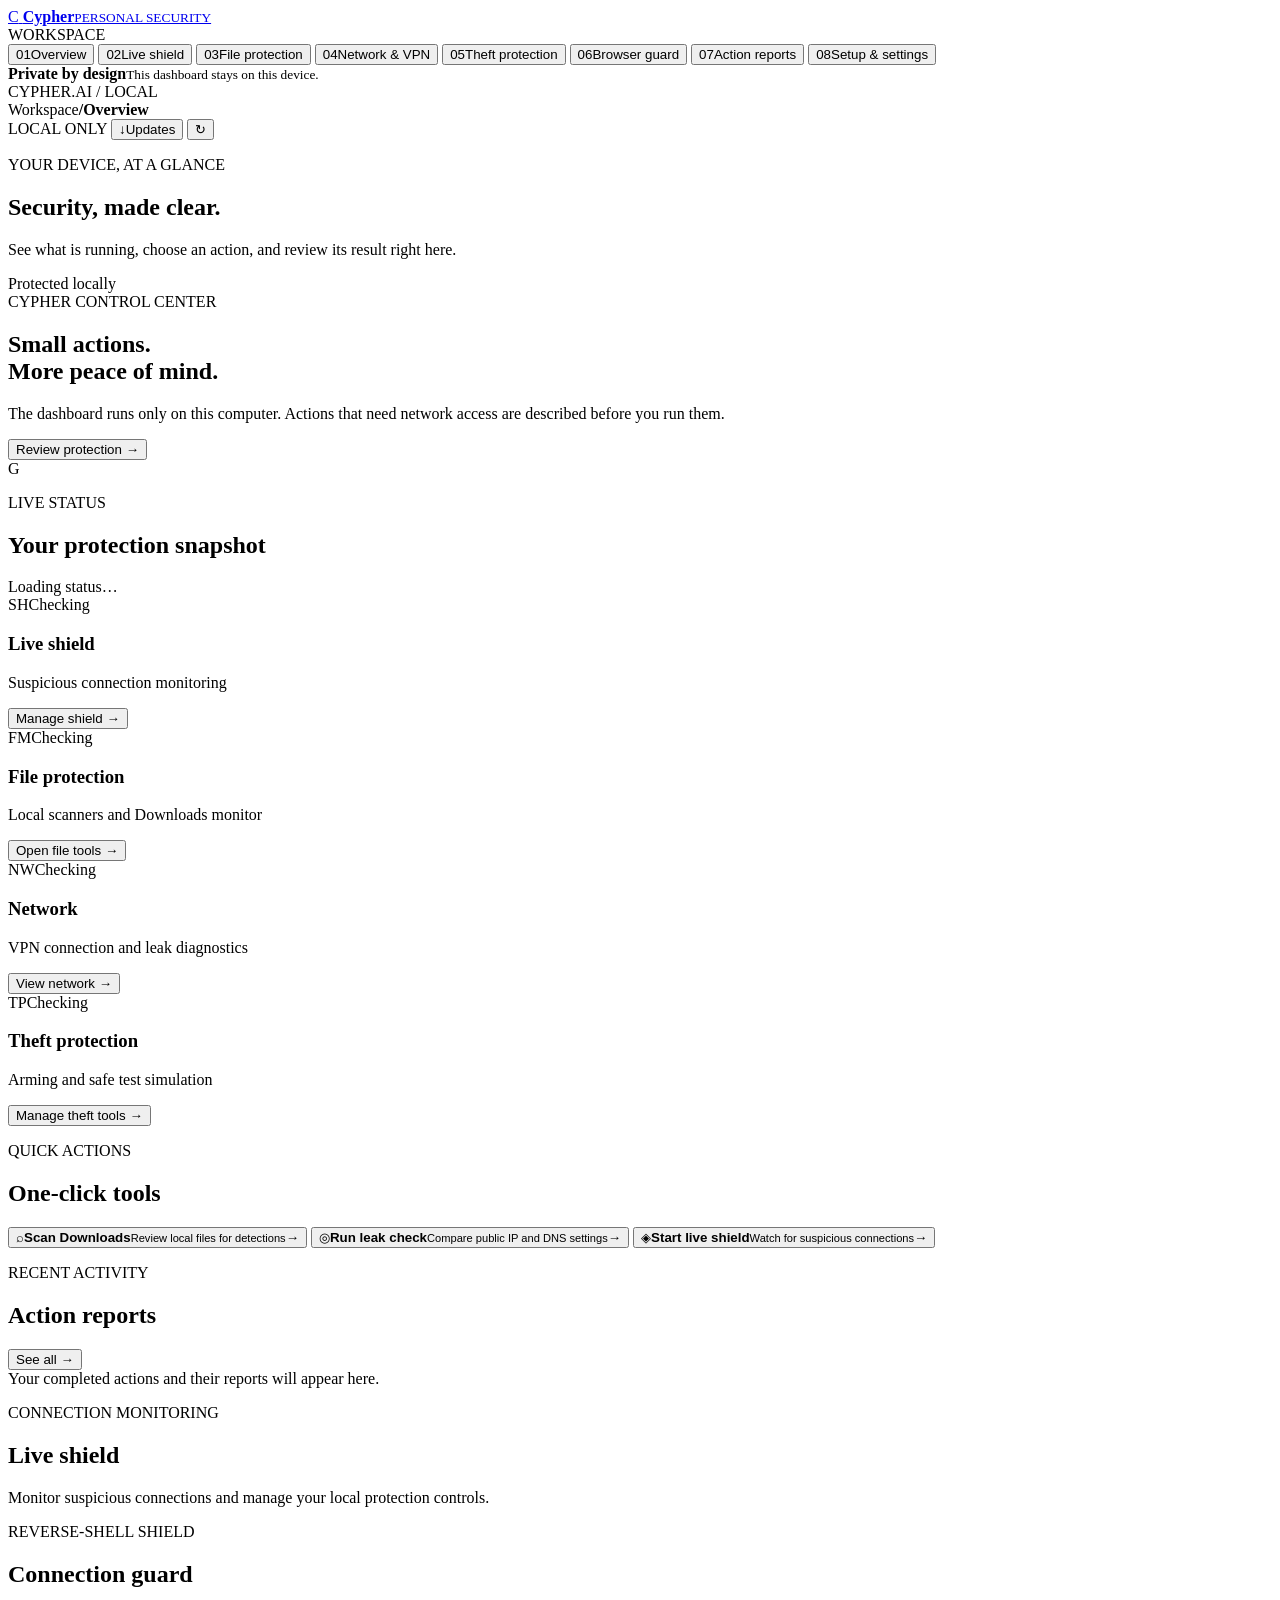
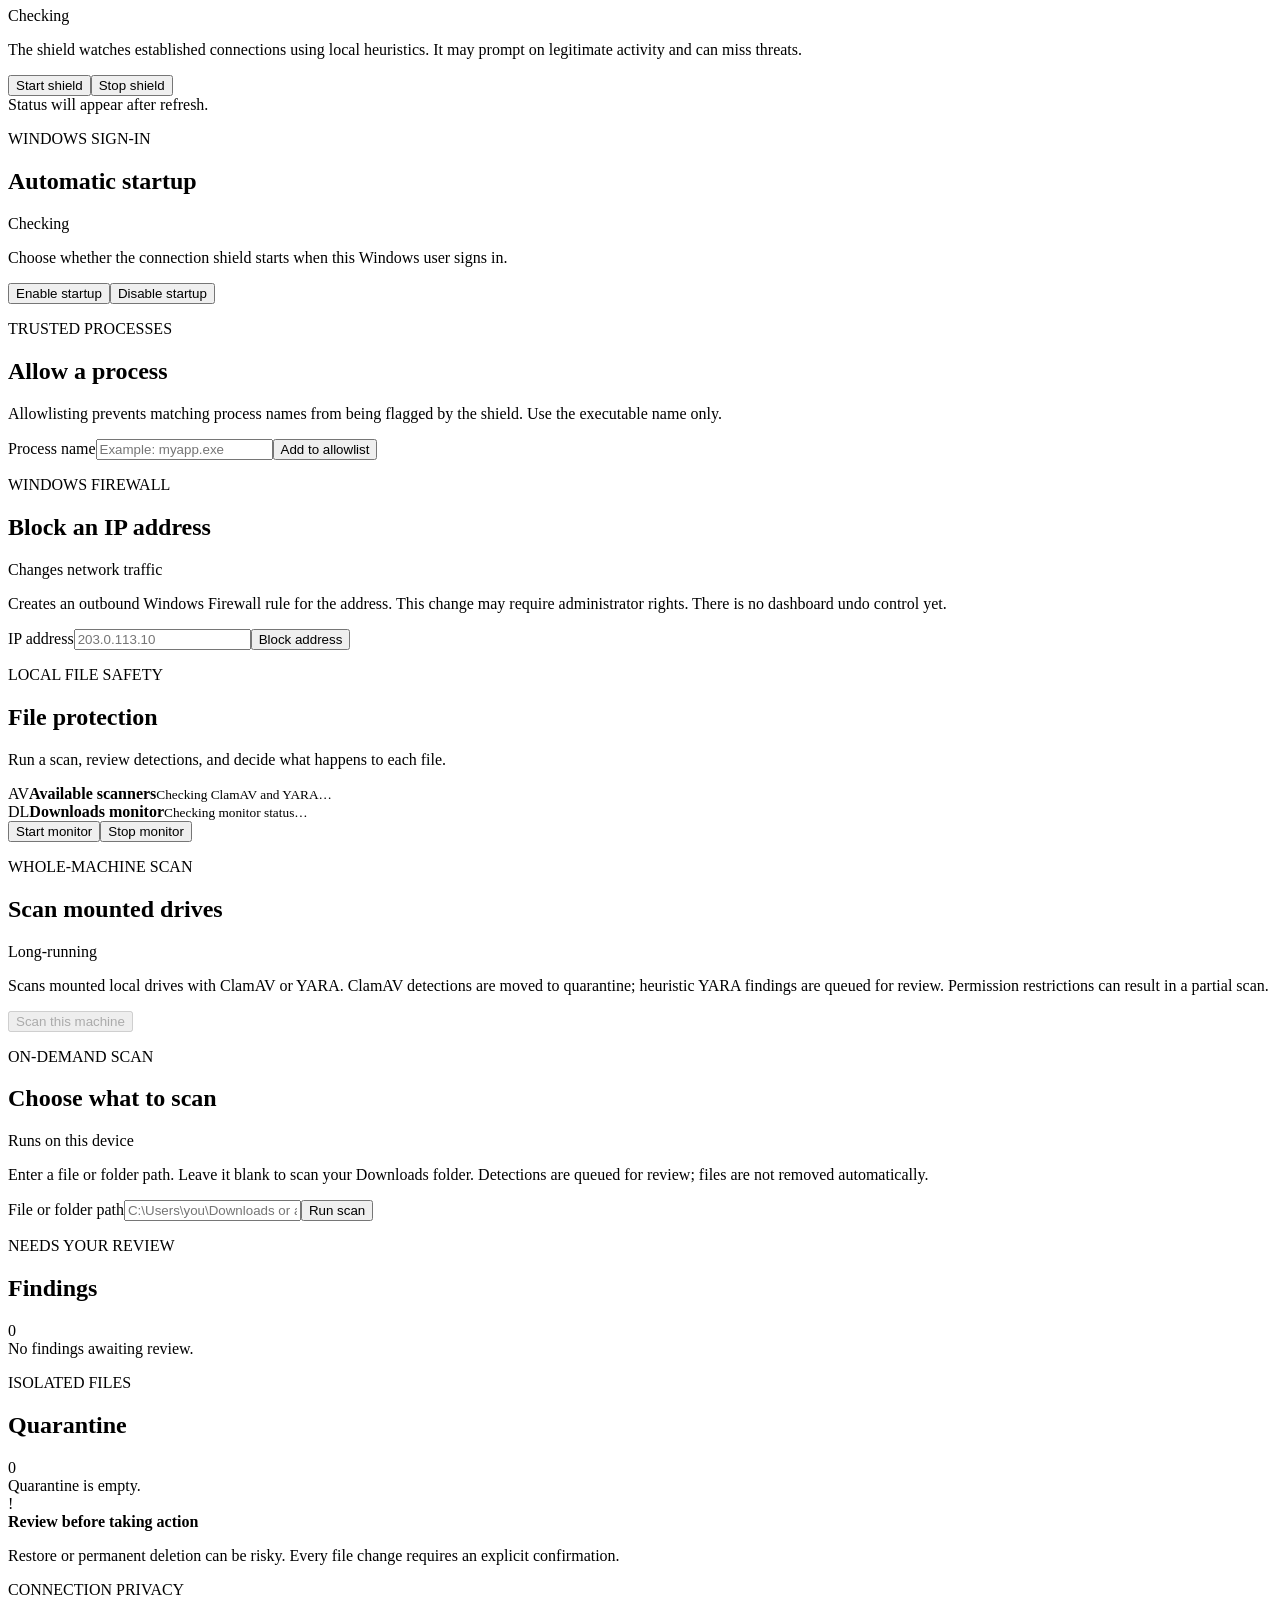
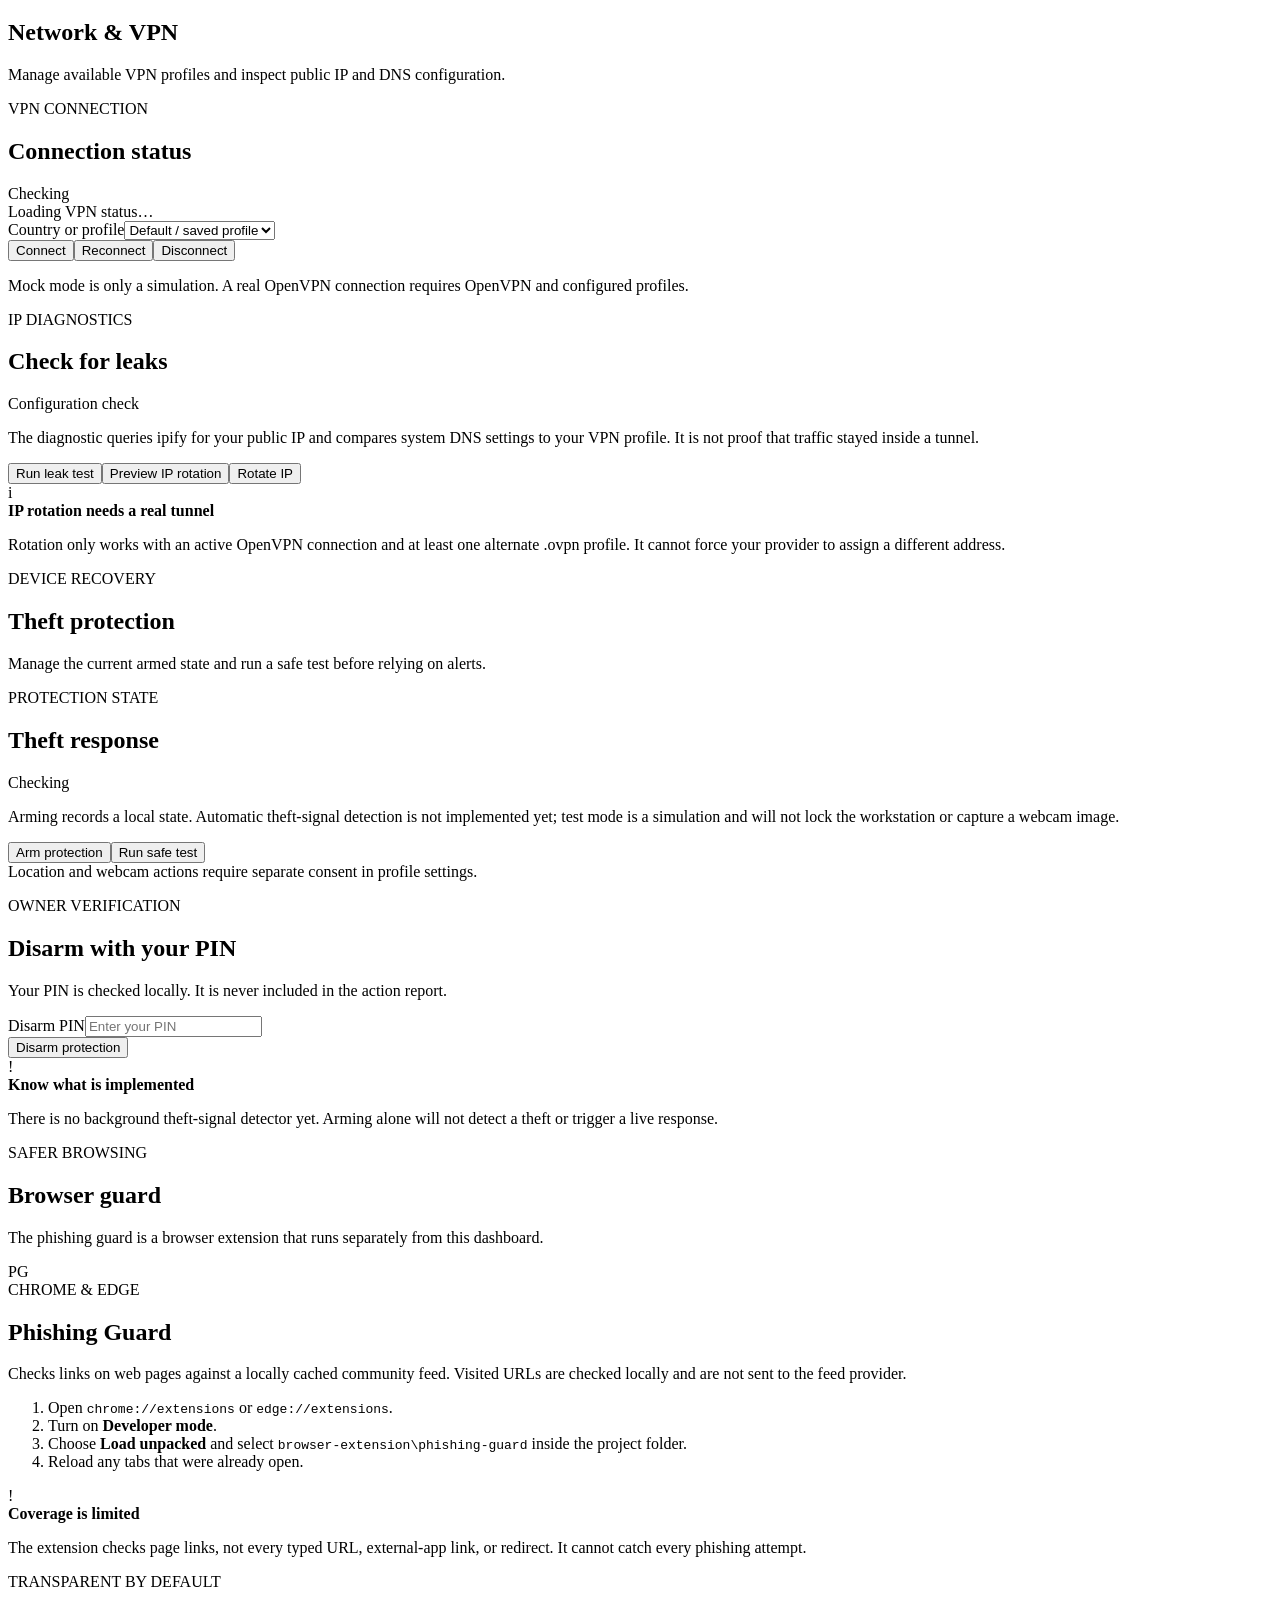
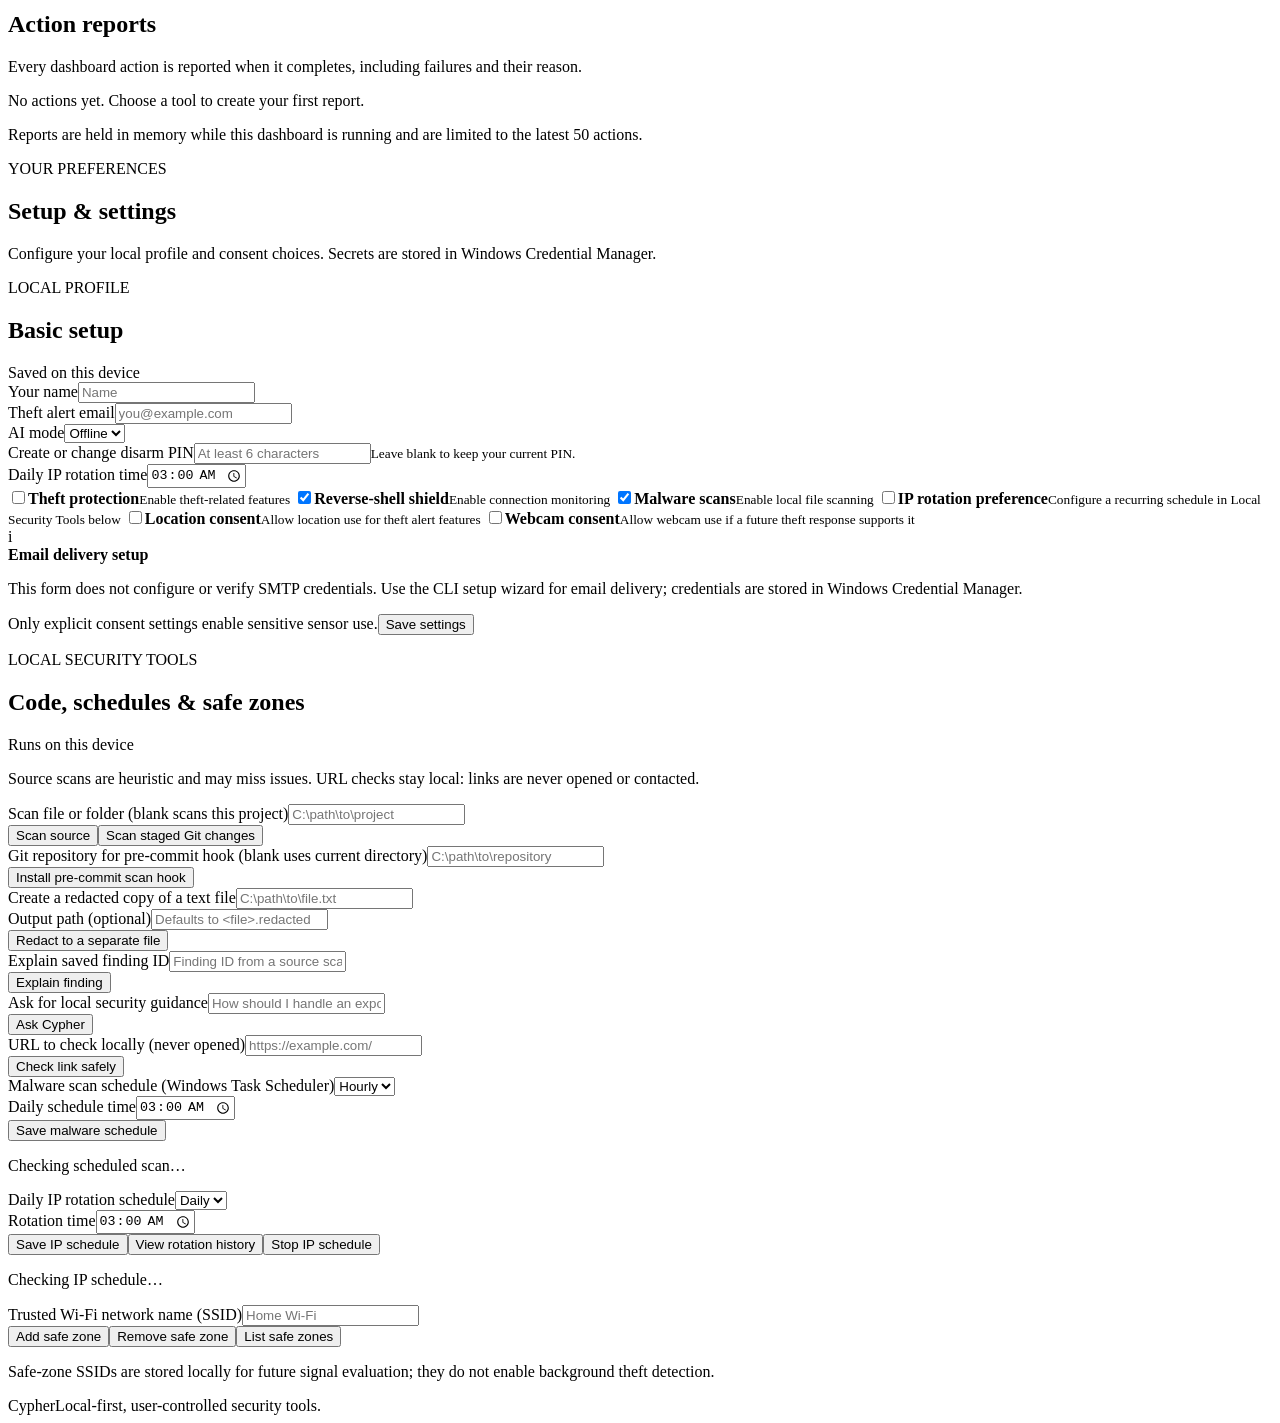
==== cypher/web/templates/index.html @ 3e313530 "Rename product to Cypher Co-authored-by: Copilot <223556219+Copilot@users.noreply.github.com>" ====
<!doctype html>
<html lang="en">
<head>
  <meta charset="utf-8">
  <meta name="viewport" content="width=device-width, initial-scale=1">
  <meta name="theme-color" content="#0b1020">
  <title>Cypher | Security dashboard</title>
  <link rel="stylesheet" href="/static/style.css">
  <script src="/static/app.js" defer></script>
</head>
<body>
  <div class="shell">
    <aside class="sidebar">
      <a class="brand" href="#" data-view="overview" aria-label="Cypher home">
        <span class="brand-mark">C</span>
        <span><strong>Cypher</strong><small>PERSONAL SECURITY</small></span>
      </a>
      <div class="side-label">WORKSPACE</div>
      <nav class="navigation" aria-label="Dashboard">
        <button class="nav-link active" data-view="overview"><span class="nav-icon">01</span>Overview</button>
        <button class="nav-link" data-view="protection"><span class="nav-icon">02</span>Live shield</button>
        <button class="nav-link" data-view="malware"><span class="nav-icon">03</span>File protection</button>
        <button class="nav-link" data-view="network"><span class="nav-icon">04</span>Network &amp; VPN</button>
        <button class="nav-link" data-view="theft"><span class="nav-icon">05</span>Theft protection</button>
        <button class="nav-link" data-view="browser"><span class="nav-icon">06</span>Browser guard</button>
        <button class="nav-link" data-view="reports"><span class="nav-icon">07</span>Action reports</button>
        <button class="nav-link" data-view="settings"><span class="nav-icon">08</span>Setup &amp; settings</button>
      </nav>
      <div class="sidebar-bottom">
        <div class="local-card"><span class="pulse"></span><span><strong>Private by design</strong><small>This dashboard stays on this device.</small></span></div>
        <span class="version-label">CYPHER.AI / LOCAL</span>
      </div>
    </aside>

    <main class="main">
      <header class="topbar">
        <div class="breadcrumb"><span>Workspace</span><b>/</b><strong id="page-title">Overview</strong></div>
        <div class="top-actions">
          <span class="local-badge"><span class="pulse"></span>LOCAL ONLY</span>
          <button class="icon-button update-button" id="update-button" title="Check for updates" aria-label="Check for updates"><span aria-hidden="true">↓</span><span>Updates</span><span class="update-dot" id="update-dot" hidden></span></button>
          <button class="icon-button" id="refresh-button" title="Refresh dashboard" aria-label="Refresh dashboard">↻</button>
        </div>
      </header>

      <div class="page-content">
        <section class="view active" id="view-overview">
          <div class="welcome-row">
            <div>
              <p class="eyebrow">YOUR DEVICE, AT A GLANCE</p>
              <h1>Security, made <span class="gradient-text">clear.</span></h1>
              <p class="lede">See what is running, choose an action, and review its result right here.</p>
            </div>
            <div class="date-chip"><span class="pulse"></span><span>Protected locally</span></div>
          </div>

          <div class="hero-card">
            <div class="hero-copy">
              <span class="hero-kicker">CYPHER CONTROL CENTER</span>
              <h2>Small actions.<br><span>More peace of mind.</span></h2>
              <p>The dashboard runs only on this computer. Actions that need network access are described before you run them.</p>
              <button class="button button-primary" data-view="protection">Review protection <span>→</span></button>
            </div>
            <div class="hero-orbit" aria-hidden="true">
              <div class="orbit orbit-one"></div><div class="orbit orbit-two"></div>
              <div class="shield-graphic"><span>G</span></div>
              <i class="orbit-dot dot-one"></i><i class="orbit-dot dot-two"></i><i class="orbit-dot dot-three"></i>
            </div>
          </div>

          <div class="section-heading"><div><p class="eyebrow">LIVE STATUS</p><h2>Your protection snapshot</h2></div><span class="muted" id="updated-at">Loading status…</span></div>
          <div class="status-grid">
            <article class="status-card"><div class="status-top"><span class="status-icon cyan">SH</span><span class="status-pill" id="shield-state">Checking</span></div><h3>Live shield</h3><p>Suspicious connection monitoring</p><button class="text-button" data-view="protection">Manage shield <span>→</span></button></article>
            <article class="status-card"><div class="status-top"><span class="status-icon violet">FM</span><span class="status-pill" id="scanner-state">Checking</span></div><h3>File protection</h3><p>Local scanners and Downloads monitor</p><button class="text-button" data-view="malware">Open file tools <span>→</span></button></article>
            <article class="status-card"><div class="status-top"><span class="status-icon blue">NW</span><span class="status-pill" id="vpn-state">Checking</span></div><h3>Network</h3><p>VPN connection and leak diagnostics</p><button class="text-button" data-view="network">View network <span>→</span></button></article>
            <article class="status-card"><div class="status-top"><span class="status-icon amber">TP</span><span class="status-pill" id="theft-state">Checking</span></div><h3>Theft protection</h3><p>Arming and safe test simulation</p><button class="text-button" data-view="theft">Manage theft tools <span>→</span></button></article>
          </div>

          <div class="section-heading"><div><p class="eyebrow">QUICK ACTIONS</p><h2>One-click tools</h2></div></div>
          <div class="quick-grid">
            <button class="quick-card" data-action="malware.scan"><span class="quick-icon violet">⌕</span><span><strong>Scan Downloads</strong><small>Review local files for detections</small></span><b>→</b></button>
            <button class="quick-card" data-action="ip.leak-test"><span class="quick-icon blue">◎</span><span><strong>Run leak check</strong><small>Compare public IP and DNS settings</small></span><b>→</b></button>
            <button class="quick-card" data-action="shield.start"><span class="quick-icon cyan">◈</span><span><strong>Start live shield</strong><small>Watch for suspicious connections</small></span><b>→</b></button>
          </div>

          <div class="section-heading"><div><p class="eyebrow">RECENT ACTIVITY</p><h2>Action reports</h2></div><button class="text-button" data-view="reports">See all <span>→</span></button></div>
          <div class="report-list" id="recent-reports"><div class="empty-state">Your completed actions and their reports will appear here.</div></div>
          <div class="notice" id="setup-notice" hidden><span class="notice-mark">i</span><div><strong>Finish your profile setup</strong><p>Add your name, alert email and disarm PIN before using theft email features.</p></div><button class="text-button" data-view="settings">Set up profile →</button></div>
        </section>

        <section class="view" id="view-protection">
          <div class="page-intro"><p class="eyebrow">CONNECTION MONITORING</p><h1>Live shield</h1><p class="lede">Monitor suspicious connections and manage your local protection controls.</p></div>
          <div class="two-column">
            <article class="panel"><div class="panel-heading"><div><p class="eyebrow">REVERSE-SHELL SHIELD</p><h2>Connection guard</h2></div><span class="status-pill" id="shield-panel-state">Checking</span></div><p class="panel-copy">The shield watches established connections using local heuristics. It may prompt on legitimate activity and can miss threats.</p><div class="button-row"><button class="button button-primary" data-action="shield.start">Start shield</button><button class="button button-secondary" data-action="shield.stop" data-confirm="Stop monitoring suspicious connections?">Stop shield</button></div><div class="detail-line" id="shield-details">Status will appear after refresh.</div></article>
            <article class="panel"><div class="panel-heading"><div><p class="eyebrow">WINDOWS SIGN-IN</p><h2>Automatic startup</h2></div><span class="status-pill" id="startup-state">Checking</span></div><p class="panel-copy">Choose whether the connection shield starts when this Windows user signs in.</p><div class="button-row"><button class="button button-secondary" data-action="shield.startup.install" data-confirm="Allow Cypher to start its shield automatically at Windows sign-in?">Enable startup</button><button class="button button-quiet" data-action="shield.startup.uninstall" data-confirm="Remove automatic shield startup?">Disable startup</button></div><div class="detail-line" id="startup-details"></div></article>
          </div>
          <article class="panel panel-spaced"><div class="panel-heading"><div><p class="eyebrow">TRUSTED PROCESSES</p><h2>Allow a process</h2></div></div><p class="panel-copy">Allowlisting prevents matching process names from being flagged by the shield. Use the executable name only.</p><div class="inline-form"><label class="sr-only" for="process-name">Process name</label><input id="process-name" placeholder="Example: myapp.exe" autocomplete="off"><button class="button button-primary" data-action="shield.allow">Add to allowlist</button></div></article>
          <article class="panel panel-spaced"><div class="panel-heading"><div><p class="eyebrow">WINDOWS FIREWALL</p><h2>Block an IP address</h2></div><span class="tag tag-warning">Changes network traffic</span></div><p class="panel-copy">Creates an outbound Windows Firewall rule for the address. This change may require administrator rights. There is no dashboard undo control yet.</p><div class="inline-form"><label class="sr-only" for="block-ip">IP address</label><input id="block-ip" placeholder="203.0.113.10" inputmode="decimal" autocomplete="off"><button class="button button-danger" data-action="shield.block-ip" data-confirm="Block outbound traffic to this address with Windows Firewall?">Block address</button></div></article>
        </section>

        <section class="view" id="view-malware">
          <div class="page-intro"><p class="eyebrow">LOCAL FILE SAFETY</p><h1>File protection</h1><p class="lede">Run a scan, review detections, and decide what happens to each file.</p></div>
          <div class="notice notice-caution" id="backend-version-warning" hidden><span class="notice-mark">!</span><div><strong>Dashboard restart required</strong><p>The page has newer controls than the running dashboard server. Stop it with Ctrl+C in the terminal where it was started, then run <code>Cypher --online</code> again.</p></div></div>
          <div class="status-strip"><div><span class="status-icon violet">AV</span><span><strong>Available scanners</strong><small id="scanner-details">Checking ClamAV and YARA…</small></span></div><div><span class="status-icon cyan">DL</span><span><strong>Downloads monitor</strong><small id="monitor-details">Checking monitor status…</small></span></div><div class="button-row"><button class="button button-secondary" data-action="malware.monitor.start">Start monitor</button><button class="button button-quiet" data-action="malware.monitor.stop" data-confirm="Stop scanning completed files in Downloads?">Stop monitor</button></div></div>
          <article class="panel panel-spaced"><div class="panel-heading"><div><p class="eyebrow">WHOLE-MACHINE SCAN</p><h2>Scan mounted drives</h2></div><span class="tag tag-warning">Long-running</span></div><p class="panel-copy">Scans mounted local drives with ClamAV or YARA. ClamAV detections are moved to quarantine; heuristic YARA findings are queued for review. Permission restrictions can result in a partial scan.</p><button class="button button-danger" data-action="malware.scan-machine" data-confirm="Scan all mounted local drives now? Confirmed ClamAV detections will be moved to quarantine. This may take a long time and use significant system resources." disabled>Scan this machine</button></article>
          <article class="panel panel-spaced"><div class="panel-heading"><div><p class="eyebrow">ON-DEMAND SCAN</p><h2>Choose what to scan</h2></div><span class="tag">Runs on this device</span></div><p class="panel-copy">Enter a file or folder path. Leave it blank to scan your Downloads folder. Detections are queued for review; files are not removed automatically.</p><div class="inline-form"><label class="sr-only" for="scan-path">File or folder path</label><input id="scan-path" placeholder="C:\Users\you\Downloads or a file path" autocomplete="off"><button class="button button-primary" data-action="malware.scan">Run scan</button></div></article>
          <div class="two-column panel-spaced">
            <article class="panel"><div class="panel-heading"><div><p class="eyebrow">NEEDS YOUR REVIEW</p><h2>Findings</h2></div><span class="count-badge" id="findings-count">0</span></div><div class="data-list" id="findings-list"><div class="empty-state">No findings awaiting review.</div></div></article>
            <article class="panel"><div class="panel-heading"><div><p class="eyebrow">ISOLATED FILES</p><h2>Quarantine</h2></div><span class="count-badge" id="quarantine-count">0</span></div><div class="data-list" id="quarantine-list"><div class="empty-state">Quarantine is empty.</div></div></article>
          </div>
          <div class="notice notice-caution"><span class="notice-mark">!</span><div><strong>Review before taking action</strong><p>Restore or permanent deletion can be risky. Every file change requires an explicit confirmation.</p></div></div>
        </section>

        <section class="view" id="view-network">
          <div class="page-intro"><p class="eyebrow">CONNECTION PRIVACY</p><h1>Network &amp; VPN</h1><p class="lede">Manage available VPN profiles and inspect public IP and DNS configuration.</p></div>
          <div class="two-column">
            <article class="panel"><div class="panel-heading"><div><p class="eyebrow">VPN CONNECTION</p><h2>Connection status</h2></div><span class="status-pill" id="vpn-panel-state">Checking</span></div><div class="vpn-summary" id="vpn-details">Loading VPN status…</div><div class="field-row"><label for="vpn-country">Country or profile</label><select id="vpn-country"><option value="">Default / saved profile</option></select></div><div class="button-row"><button class="button button-primary" data-action="vpn.connect">Connect</button><button class="button button-secondary" data-action="vpn.reconnect" data-confirm="Reconnect using the last saved VPN profile?">Reconnect</button><button class="button button-quiet" data-action="vpn.disconnect" data-confirm="Disconnect the current VPN connection?">Disconnect</button></div><p class="micro-copy">Mock mode is only a simulation. A real OpenVPN connection requires OpenVPN and configured profiles.</p></article>
            <article class="panel"><div class="panel-heading"><div><p class="eyebrow">IP DIAGNOSTICS</p><h2>Check for leaks</h2></div><span class="tag">Configuration check</span></div><p class="panel-copy">The diagnostic queries ipify for your public IP and compares system DNS settings to your VPN profile. It is not proof that traffic stayed inside a tunnel.</p><div class="button-row"><button class="button button-primary" data-action="ip.leak-test">Run leak test</button><button class="button button-secondary" data-action="ip.rotate" data-dry-run="true">Preview IP rotation</button><button class="button button-danger" data-action="ip.rotate" data-confirm="Switch to another OpenVPN profile and check whether your public IPv4 changes?">Rotate IP</button></div></article>
          </div>
          <div class="notice"><span class="notice-mark">i</span><div><strong>IP rotation needs a real tunnel</strong><p>Rotation only works with an active OpenVPN connection and at least one alternate .ovpn profile. It cannot force your provider to assign a different address.</p></div></div>
        </section>

        <section class="view" id="view-theft">
          <div class="page-intro"><p class="eyebrow">DEVICE RECOVERY</p><h1>Theft protection</h1><p class="lede">Manage the current armed state and run a safe test before relying on alerts.</p></div>
          <div class="two-column">
            <article class="panel theft-panel"><div class="panel-heading"><div><p class="eyebrow">PROTECTION STATE</p><h2>Theft response</h2></div><span class="status-pill" id="theft-panel-state">Checking</span></div><p class="panel-copy">Arming records a local state. Automatic theft-signal detection is not implemented yet; test mode is a simulation and will not lock the workstation or capture a webcam image.</p><div class="button-row"><button class="button button-primary" data-action="theft.arm" data-confirm="Arm theft protection? Automatic theft detection is not implemented yet.">Arm protection</button><button class="button button-secondary" data-action="theft.test" data-confirm="Run a safe simulation? If email delivery is configured, this may send a test email.">Run safe test</button></div><div class="detail-line">Location and webcam actions require separate consent in profile settings.</div></article>
            <article class="panel"><div class="panel-heading"><div><p class="eyebrow">OWNER VERIFICATION</p><h2>Disarm with your PIN</h2></div></div><p class="panel-copy">Your PIN is checked locally. It is never included in the action report.</p><div class="field-row"><label for="disarm-pin">Disarm PIN</label><input id="disarm-pin" type="password" minlength="6" autocomplete="current-password" placeholder="Enter your PIN"></div><button class="button button-danger" data-action="theft.disarm" data-confirm="Disarm theft protection with the entered PIN?">Disarm protection</button></article>
          </div>
          <div class="notice notice-caution"><span class="notice-mark">!</span><div><strong>Know what is implemented</strong><p>There is no background theft-signal detector yet. Arming alone will not detect a theft or trigger a live response.</p></div></div>
        </section>

        <section class="view" id="view-browser">
          <div class="page-intro"><p class="eyebrow">SAFER BROWSING</p><h1>Browser guard</h1><p class="lede">The phishing guard is a browser extension that runs separately from this dashboard.</p></div>
          <article class="panel extension-card"><div class="extension-art"><div class="extension-shape">PG</div><span class="extension-spark spark-a"></span><span class="extension-spark spark-b"></span><span class="extension-spark spark-c"></span></div><div class="extension-copy"><span class="tag tag-cyan">CHROME &amp; EDGE</span><h2>Phishing Guard</h2><p>Checks links on web pages against a locally cached community feed. Visited URLs are checked locally and are not sent to the feed provider.</p><ol class="steps"><li>Open <code>chrome://extensions</code> or <code>edge://extensions</code>.</li><li>Turn on <strong>Developer mode</strong>.</li><li>Choose <strong>Load unpacked</strong> and select <code>browser-extension\phishing-guard</code> inside the project folder.</li><li>Reload any tabs that were already open.</li></ol><div class="notice notice-caution"><span class="notice-mark">!</span><div><strong>Coverage is limited</strong><p>The extension checks page links, not every typed URL, external-app link, or redirect. It cannot catch every phishing attempt.</p></div></div></div></article>
        </section>

        <section class="view" id="view-reports">
          <div class="page-intro"><p class="eyebrow">TRANSPARENT BY DEFAULT</p><h1>Action reports</h1><p class="lede">Every dashboard action is reported when it completes, including failures and their reason.</p></div>
          <div class="report-list report-list-large" id="all-reports"><div class="empty-state">No actions yet. Choose a tool to create your first report.</div></div>
          <p class="micro-copy">Reports are held in memory while this dashboard is running and are limited to the latest 50 actions.</p>
        </section>

        <section class="view" id="view-settings">
          <div class="page-intro"><p class="eyebrow">YOUR PREFERENCES</p><h1>Setup &amp; settings</h1><p class="lede">Configure your local profile and consent choices. Secrets are stored in Windows Credential Manager.</p></div>
          <form class="panel settings-form" id="profile-form">
            <div class="panel-heading"><div><p class="eyebrow">LOCAL PROFILE</p><h2>Basic setup</h2></div><span class="tag">Saved on this device</span></div>
            <div class="form-grid">
              <div class="field-row"><label for="profile-name">Your name</label><input id="profile-name" name="name" required autocomplete="name" placeholder="Name"></div>
              <div class="field-row"><label for="profile-email">Theft alert email</label><input id="profile-email" name="alert_email" type="email" required autocomplete="email" placeholder="you@example.com"></div>
              <div class="field-row"><label for="ai-mode">AI mode</label><select id="ai-mode" name="ai_mode"><option value="offline">Offline</option><option value="cloud">Cloud</option></select></div>
              <div class="field-row"><label for="profile-pin">Create or change disarm PIN</label><input id="profile-pin" name="pin" type="password" minlength="6" autocomplete="new-password" placeholder="At least 6 characters"><small>Leave blank to keep your current PIN.</small></div>
              <div class="field-row"><label for="rotation-time">Daily IP rotation time</label><input id="rotation-time" name="ip_rotation_time" type="time" value="03:00"></div>
            </div>
            <div class="toggle-grid">
              <label class="toggle-row"><input type="checkbox" name="theft_protection"><span><strong>Theft protection</strong><small>Enable theft-related features</small></span></label>
              <label class="toggle-row"><input type="checkbox" name="reverse_shell_shield" checked><span><strong>Reverse-shell shield</strong><small>Enable connection monitoring</small></span></label>
              <label class="toggle-row"><input type="checkbox" name="malware_scans" checked><span><strong>Malware scans</strong><small>Enable local file scanning</small></span></label>
              <label class="toggle-row"><input type="checkbox" name="ip_rotation"><span><strong>IP rotation preference</strong><small>Configure a recurring schedule in Local Security Tools below</small></span></label>
              <label class="toggle-row"><input type="checkbox" name="consent_location"><span><strong>Location consent</strong><small>Allow location use for theft alert features</small></span></label>
              <label class="toggle-row"><input type="checkbox" name="consent_webcam"><span><strong>Webcam consent</strong><small>Allow webcam use if a future theft response supports it</small></span></label>
            </div>
            <div class="notice"><span class="notice-mark">i</span><div><strong>Email delivery setup</strong><p>This form does not configure or verify SMTP credentials. Use the CLI setup wizard for email delivery; credentials are stored in Windows Credential Manager.</p></div></div>
            <div class="form-footer"><span class="micro-copy">Only explicit consent settings enable sensitive sensor use.</span><button class="button button-primary" type="submit">Save settings</button></div>
          </form>

          <article class="panel panel-spaced"><div class="panel-heading"><div><p class="eyebrow">LOCAL SECURITY TOOLS</p><h2>Code, schedules & safe zones</h2></div><span class="tag">Runs on this device</span></div>
            <p class="panel-copy">Source scans are heuristic and may miss issues. URL checks stay local: links are never opened or contacted.</p>
            <div class="field-row"><label for="source-path">Scan file or folder (blank scans this project)</label><input id="source-path" placeholder="C:\path\to\project" autocomplete="off"></div>
            <div class="button-row"><button class="button button-primary" data-action="scan">Scan source</button><button class="button button-secondary" data-action="scan" data-staged="true">Scan staged Git changes</button></div>
            <div class="field-row"><label for="hook-path">Git repository for pre-commit hook (blank uses current directory)</label><input id="hook-path" placeholder="C:\path\to\repository" autocomplete="off"></div>
            <button class="button button-secondary" data-action="install-hook" data-confirm="Install a Git pre-commit hook in this repository? Existing hook will be preserved and chained.">Install pre-commit scan hook</button>
            <div class="field-row"><label for="redact-path">Create a redacted copy of a text file</label><input id="redact-path" placeholder="C:\path\to\file.txt" autocomplete="off"></div>
            <div class="field-row"><label for="redact-output">Output path (optional)</label><input id="redact-output" placeholder="Defaults to <file>.redacted" autocomplete="off"></div>
            <button class="button button-secondary" data-action="redact">Redact to a separate file</button>
            <div class="field-row"><label for="finding-id">Explain saved finding ID</label><input id="finding-id" placeholder="Finding ID from a source scan" autocomplete="off"></div>
            <button class="button button-secondary" data-action="explain">Explain finding</button>
            <div class="field-row"><label for="security-question">Ask for local security guidance</label><input id="security-question" placeholder="How should I handle an exposed token?" autocomplete="off"></div>
            <button class="button button-secondary" data-action="ask">Ask Cypher</button>
            <div class="field-row"><label for="safe-run-url">URL to check locally (never opened)</label><input id="safe-run-url" type="url" placeholder="https://example.com/" autocomplete="url"></div>
            <button class="button button-secondary" data-action="safe-run">Check link safely</button>
            <div class="field-row"><label for="malware-interval">Malware scan schedule (Windows Task Scheduler)</label><select id="malware-interval"><option value="hourly">Hourly</option><option value="daily">Daily</option><option value="off">Off</option></select></div>
            <div class="field-row"><label for="schedule-time">Daily schedule time</label><input id="schedule-time" type="time" value="03:00"></div>
            <button class="button button-secondary" data-action="malware.schedule">Save malware schedule</button>
            <p class="micro-copy" id="malware-schedule-status">Checking scheduled scan…</p>
            <div class="field-row"><label for="ip-schedule">Daily IP rotation schedule</label><select id="ip-schedule"><option value="daily">Daily</option><option value="off">Off</option></select></div>
            <div class="field-row"><label for="ip-schedule-time">Rotation time</label><input id="ip-schedule-time" type="time" value="03:00"></div>
            <div class="button-row"><button class="button button-secondary" data-action="ip.schedule">Save IP schedule</button><button class="button button-quiet" data-action="ip.history">View rotation history</button><button class="button button-quiet" data-action="ip.stop">Stop IP schedule</button></div>
            <p class="micro-copy" id="ip-schedule-status">Checking IP schedule…</p>
            <div class="field-row"><label for="safe-zone-ssid">Trusted Wi-Fi network name (SSID)</label><input id="safe-zone-ssid" maxlength="32" placeholder="Home Wi-Fi"></div>
            <div class="button-row"><button class="button button-secondary" data-action="theft.safe-zones.add">Add safe zone</button><button class="button button-quiet" data-action="theft.safe-zones.remove">Remove safe zone</button><button class="button button-quiet" data-action="theft.safe-zones">List safe zones</button></div>
            <p class="micro-copy">Safe-zone SSIDs are stored locally for future signal evaluation; they do not enable background theft detection.</p>
          </article>
        </section>

        <footer class="footer"><span>Cypher</span><span>Local-first, user-controlled security tools.</span></footer>
      </div>
    </main>
  </div>
  <div class="toast-region" id="toast-region" aria-live="polite" aria-atomic="true"></div>
  <dialog class="report-dialog" id="report-dialog"><div class="dialog-top"><div><span class="eyebrow">ACTION REPORT</span><h2 id="dialog-title">Action complete</h2></div><button class="icon-button" id="close-report" aria-label="Close report">×</button></div><div id="dialog-report"></div></dialog>
</body>
</html>
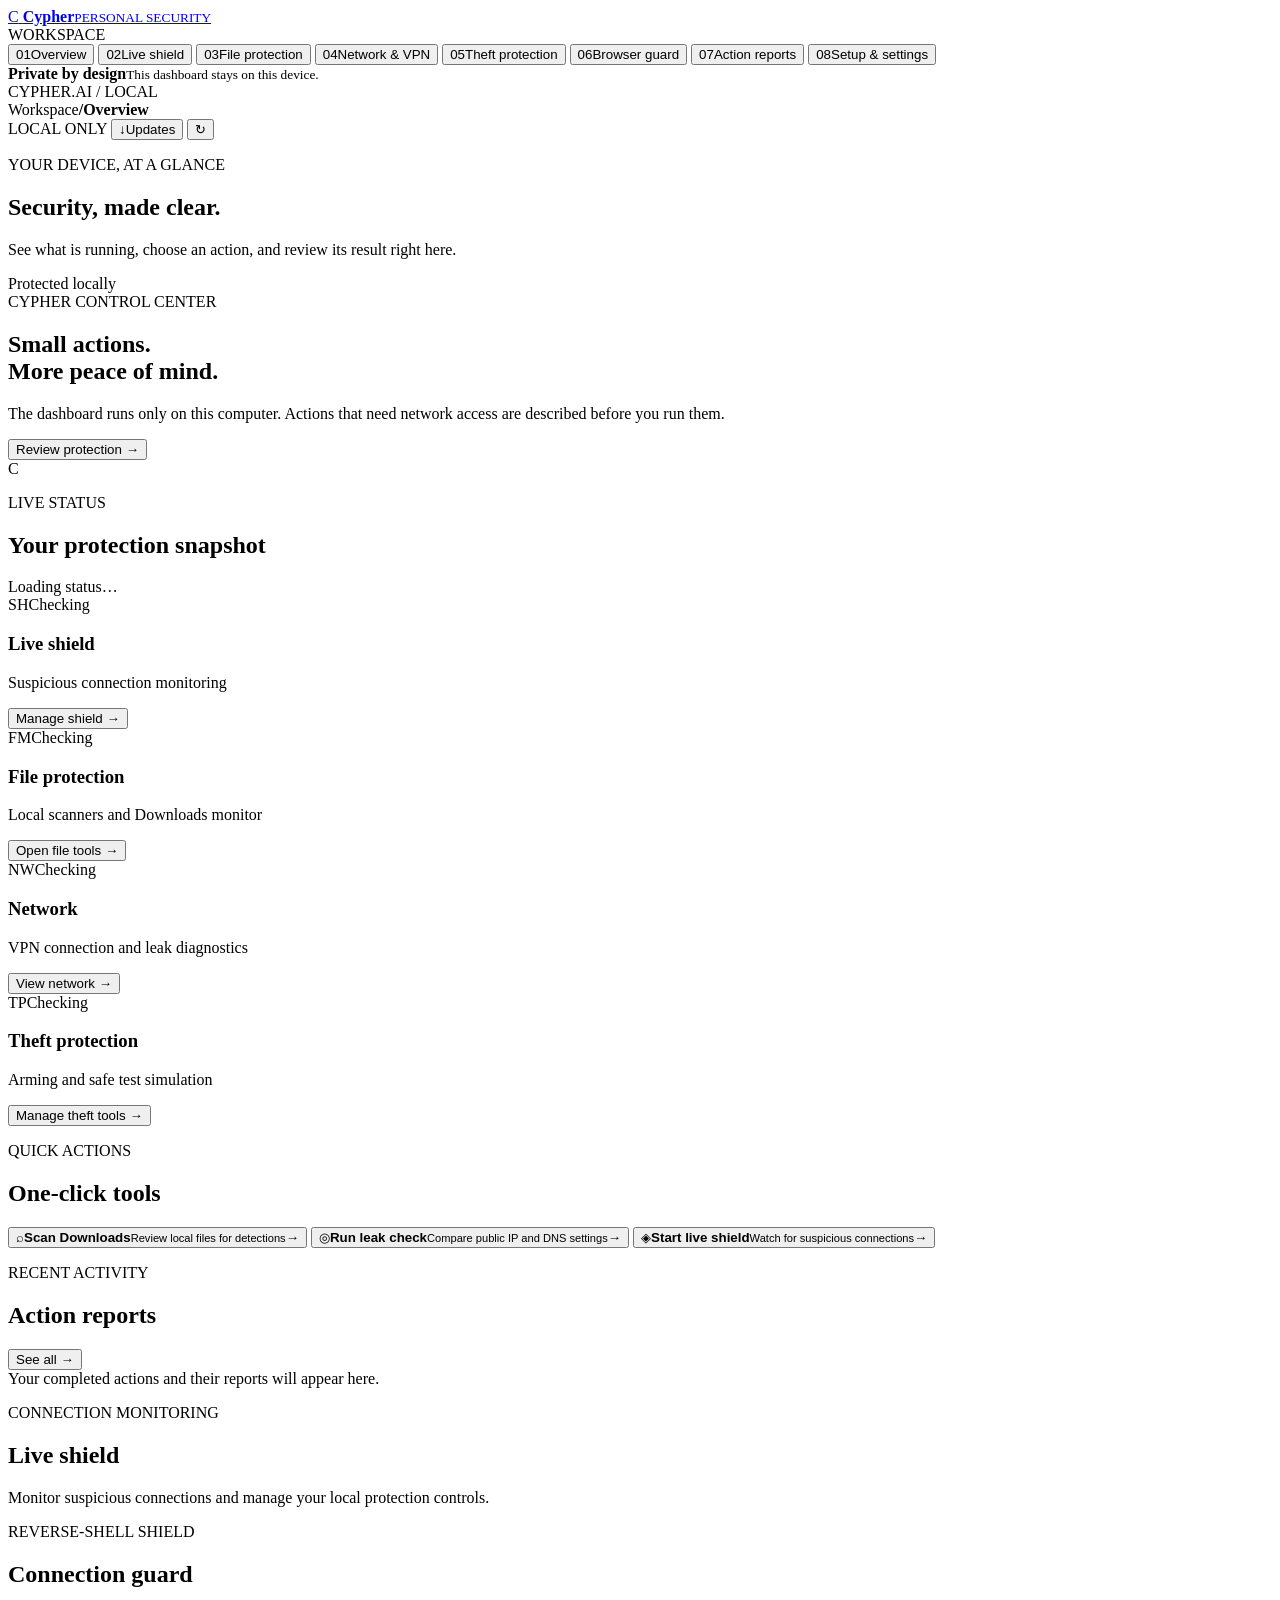
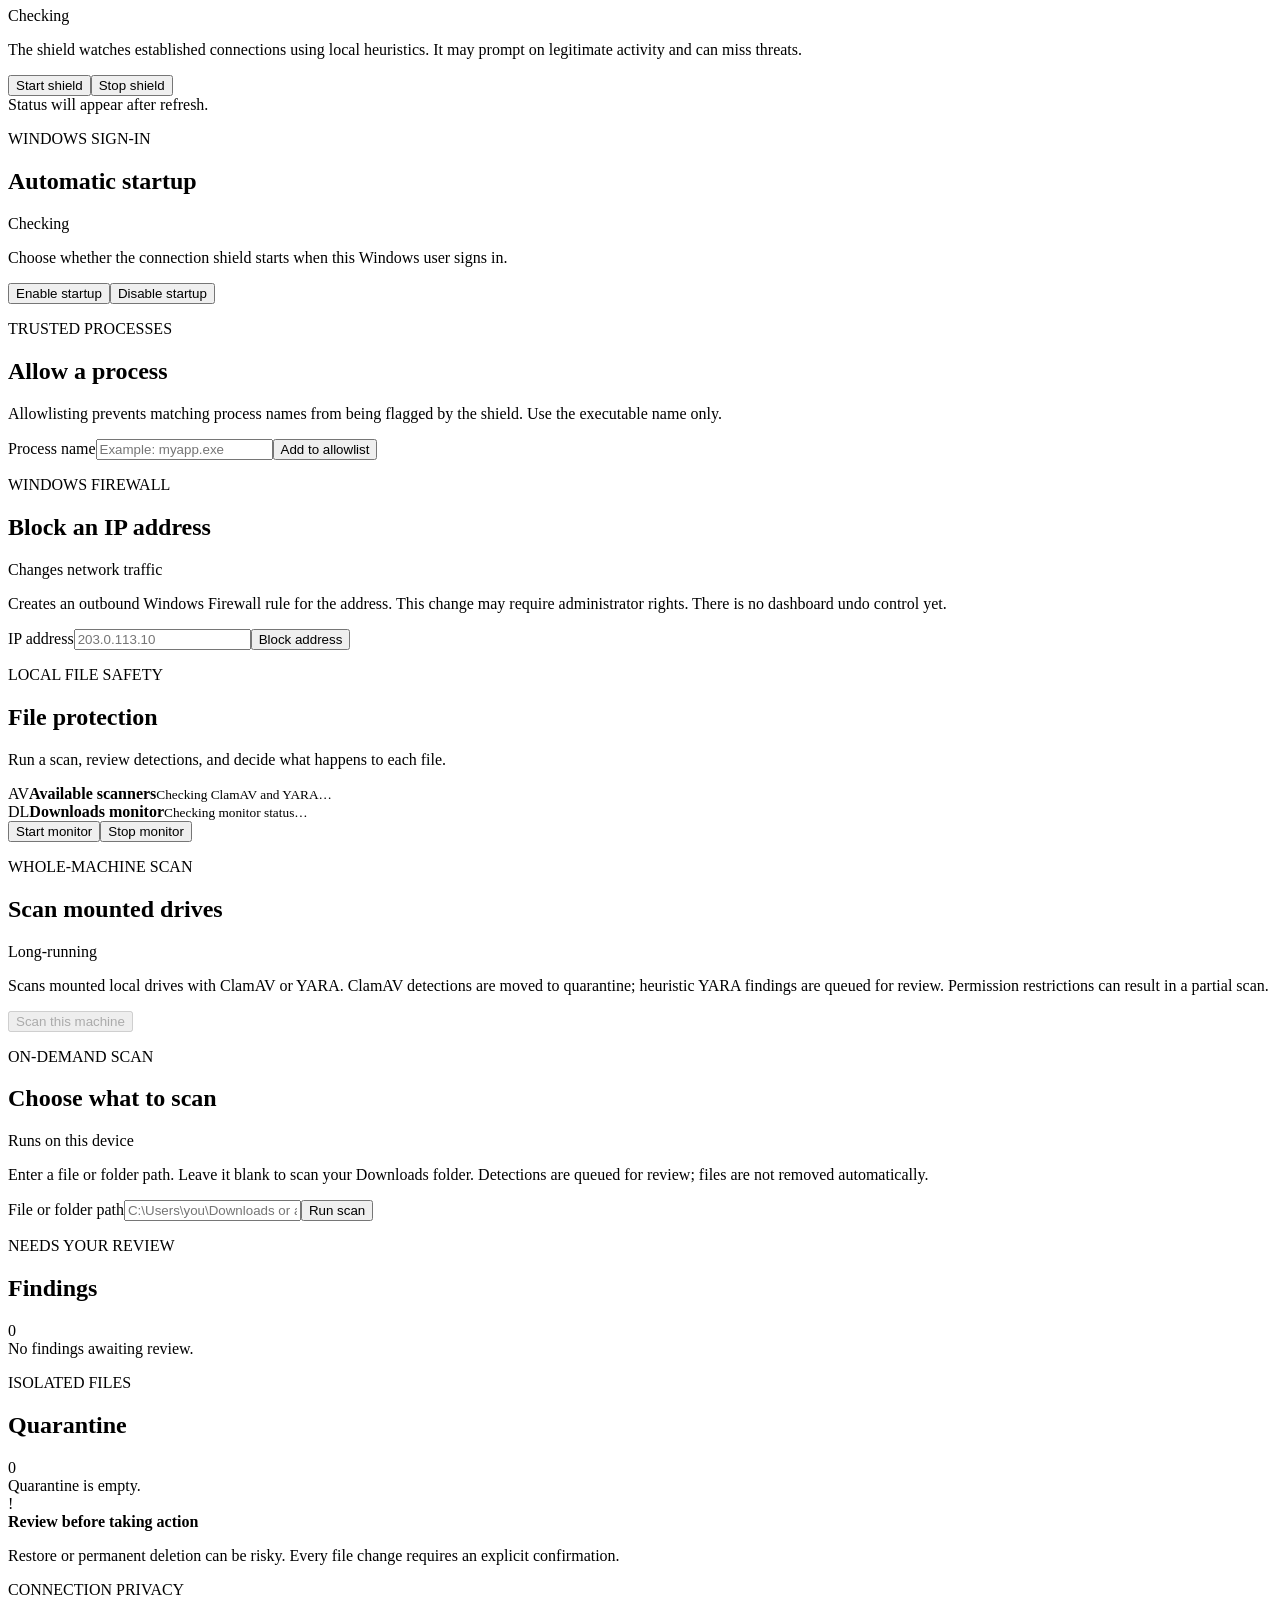
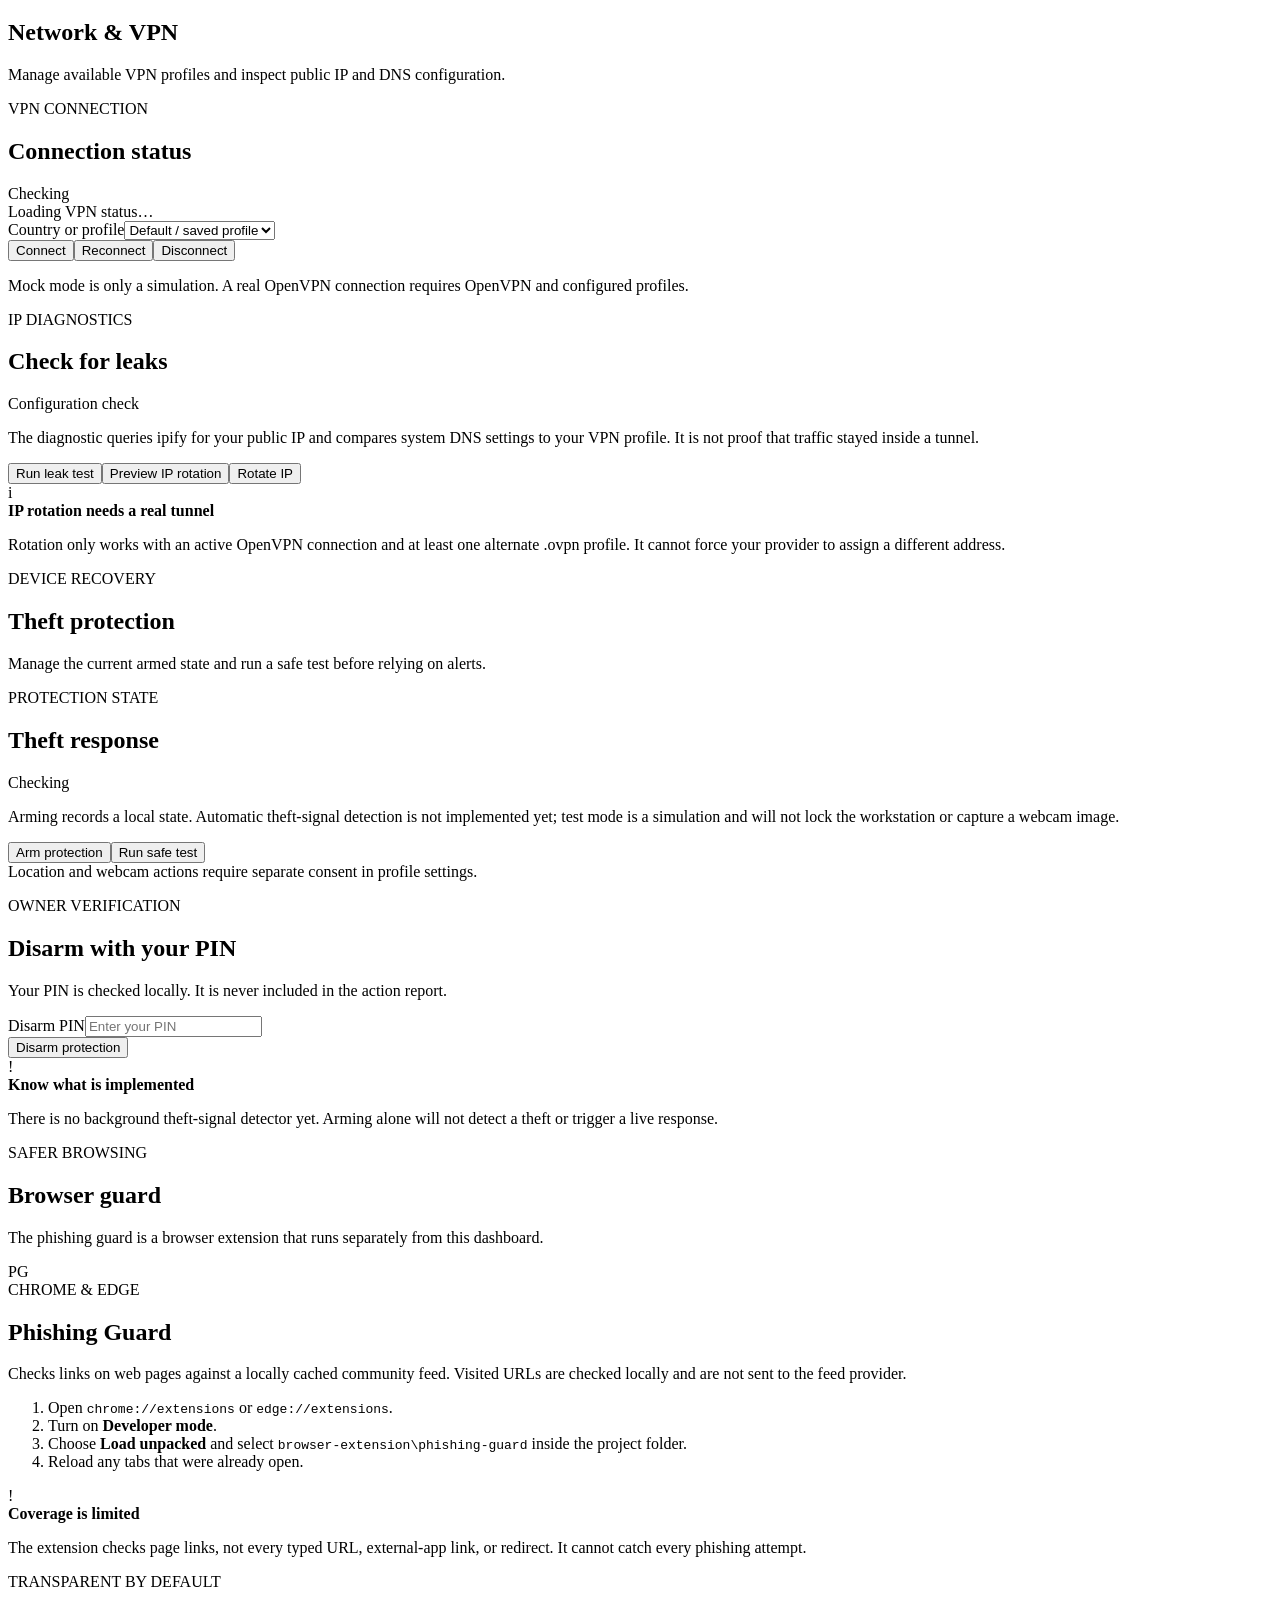
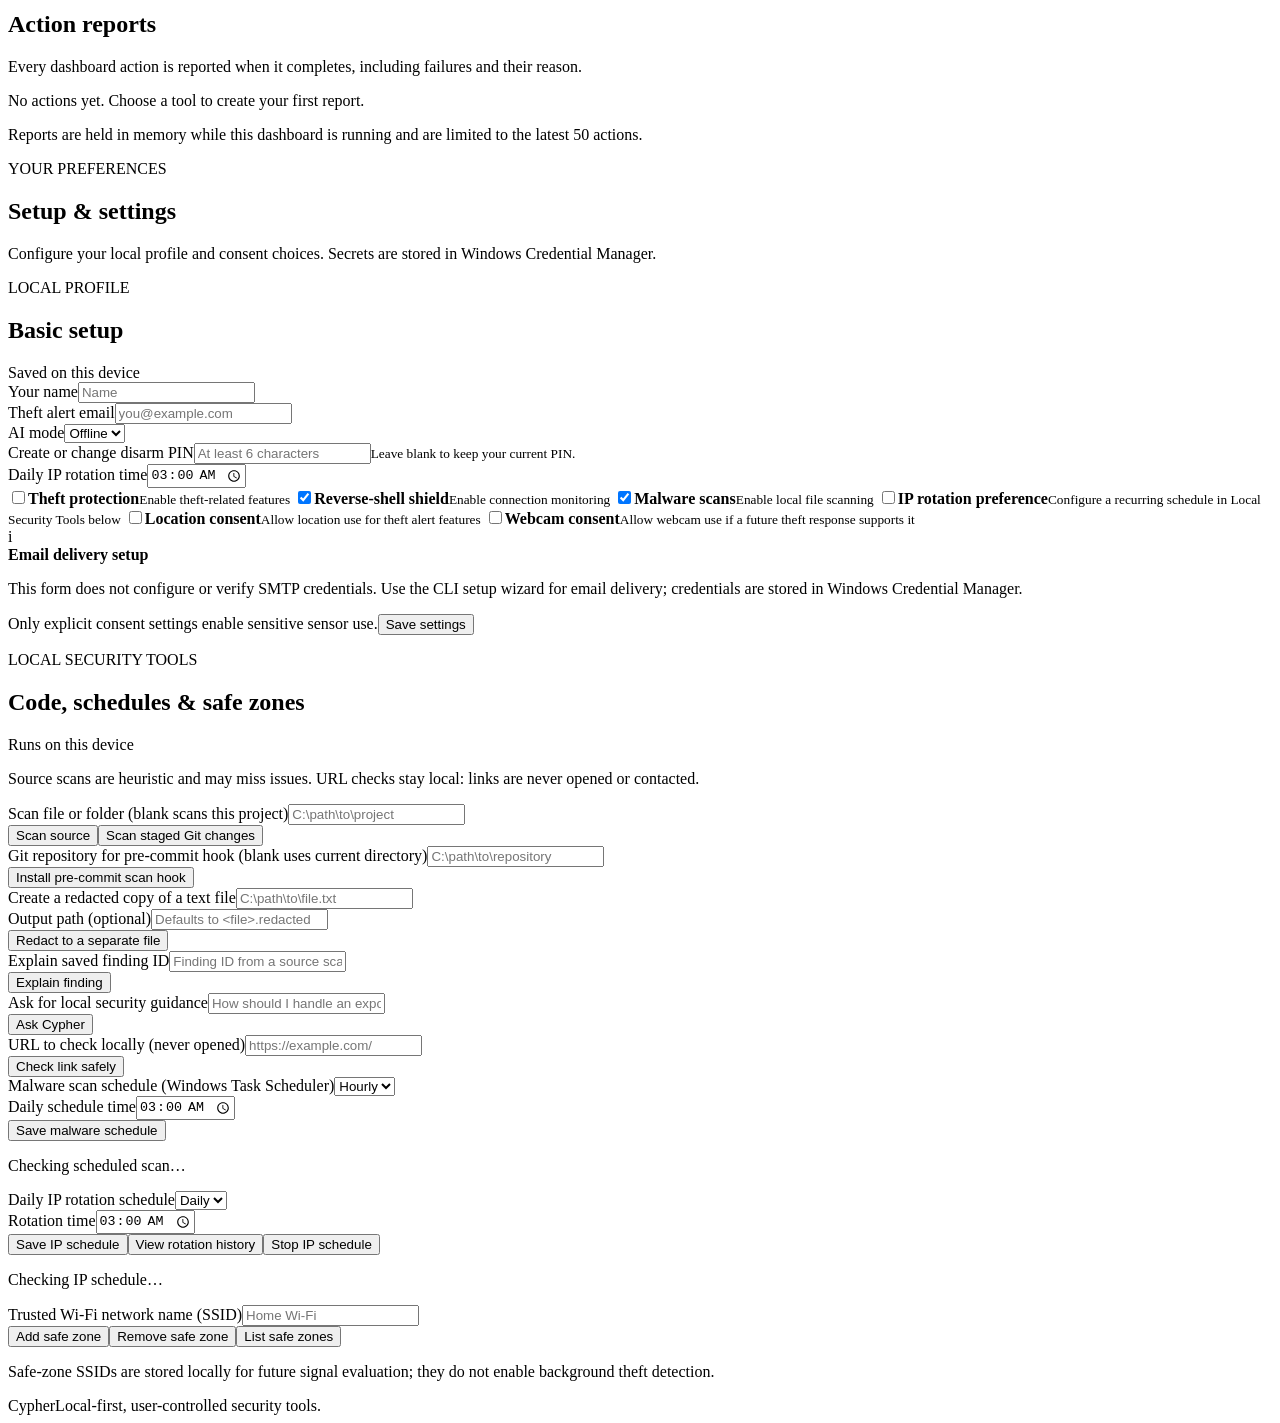
==== commit 34c7354d: "Use Cypher initial in dashboard shield Co-authored-by: Copilot <223556219+Copilot@users.noreply.gith" ====
--- a/cypher/web/templates/index.html
+++ b/cypher/web/templates/index.html
@@ -62,7 +62,7 @@
             </div>
             <div class="hero-orbit" aria-hidden="true">
               <div class="orbit orbit-one"></div><div class="orbit orbit-two"></div>
-              <div class="shield-graphic"><span>G</span></div>
+              <div class="shield-graphic"><span>C</span></div>
               <i class="orbit-dot dot-one"></i><i class="orbit-dot dot-two"></i><i class="orbit-dot dot-three"></i>
             </div>
           </div>
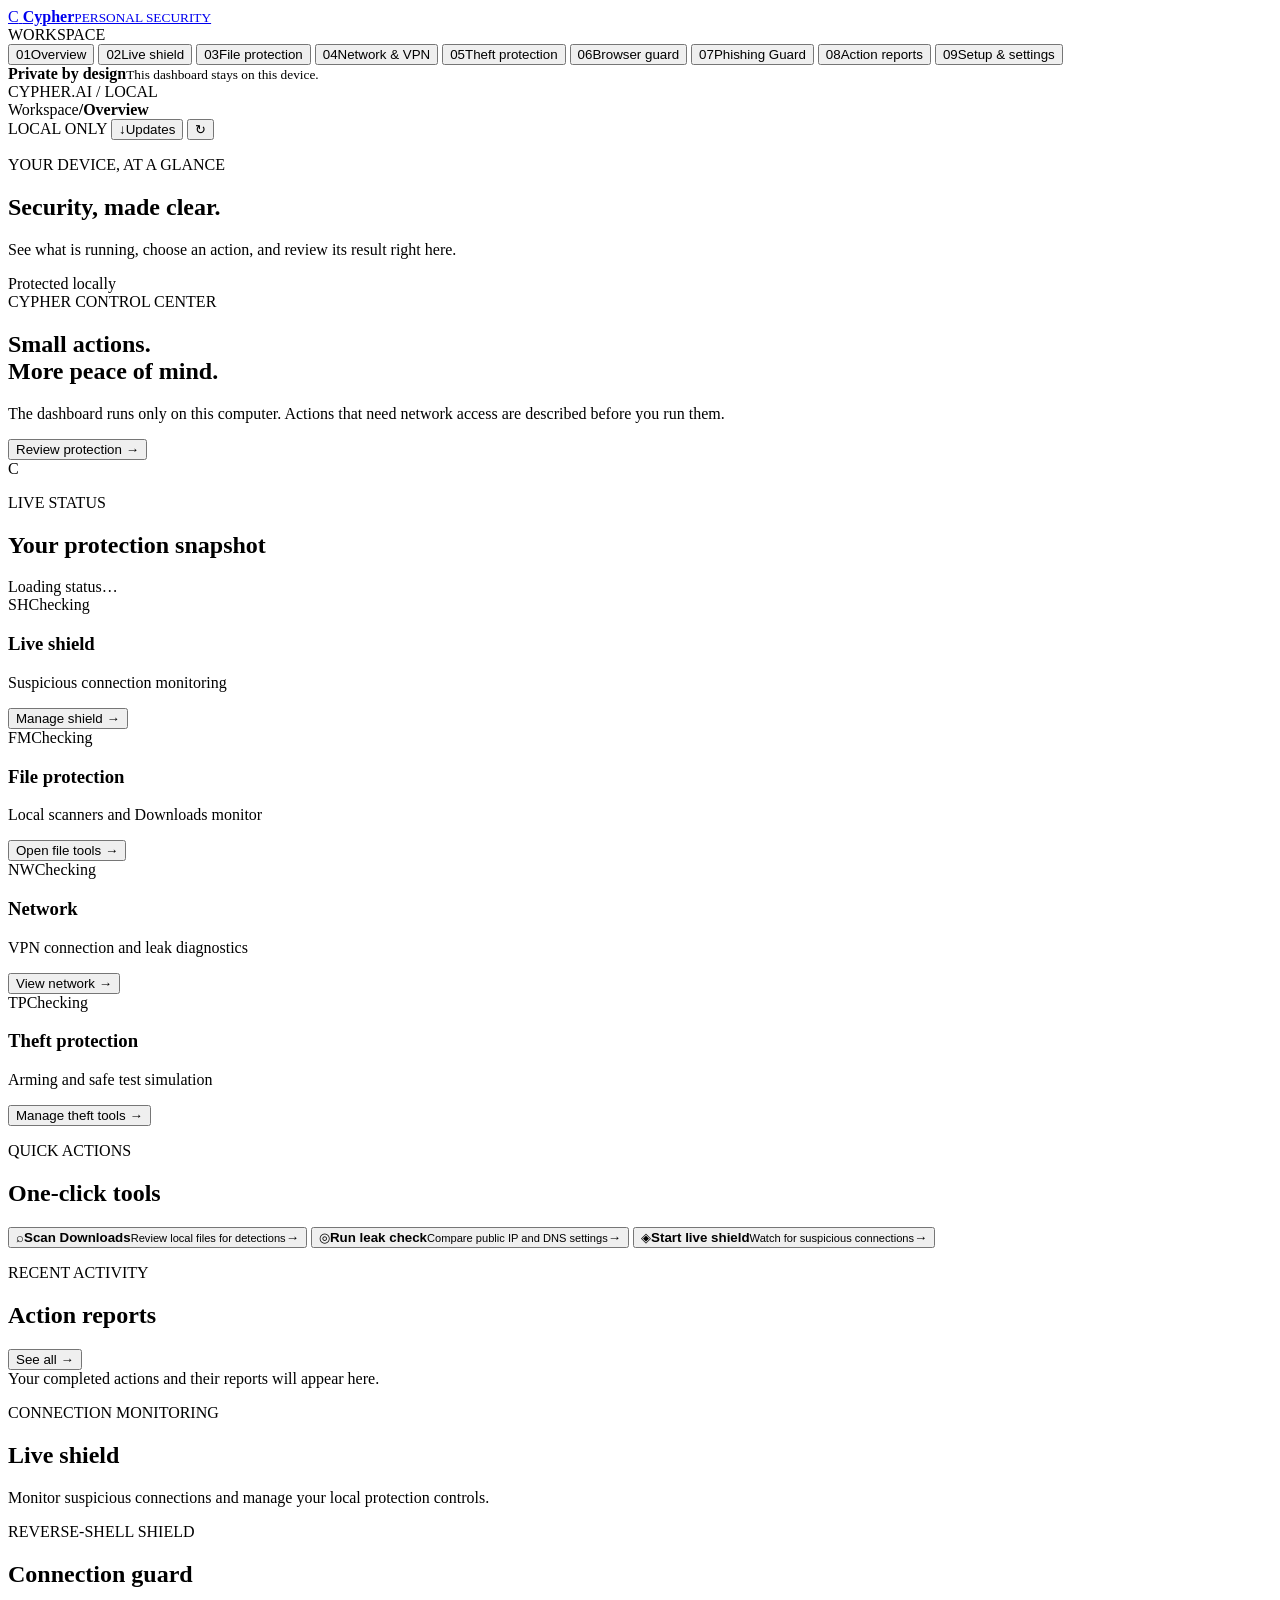
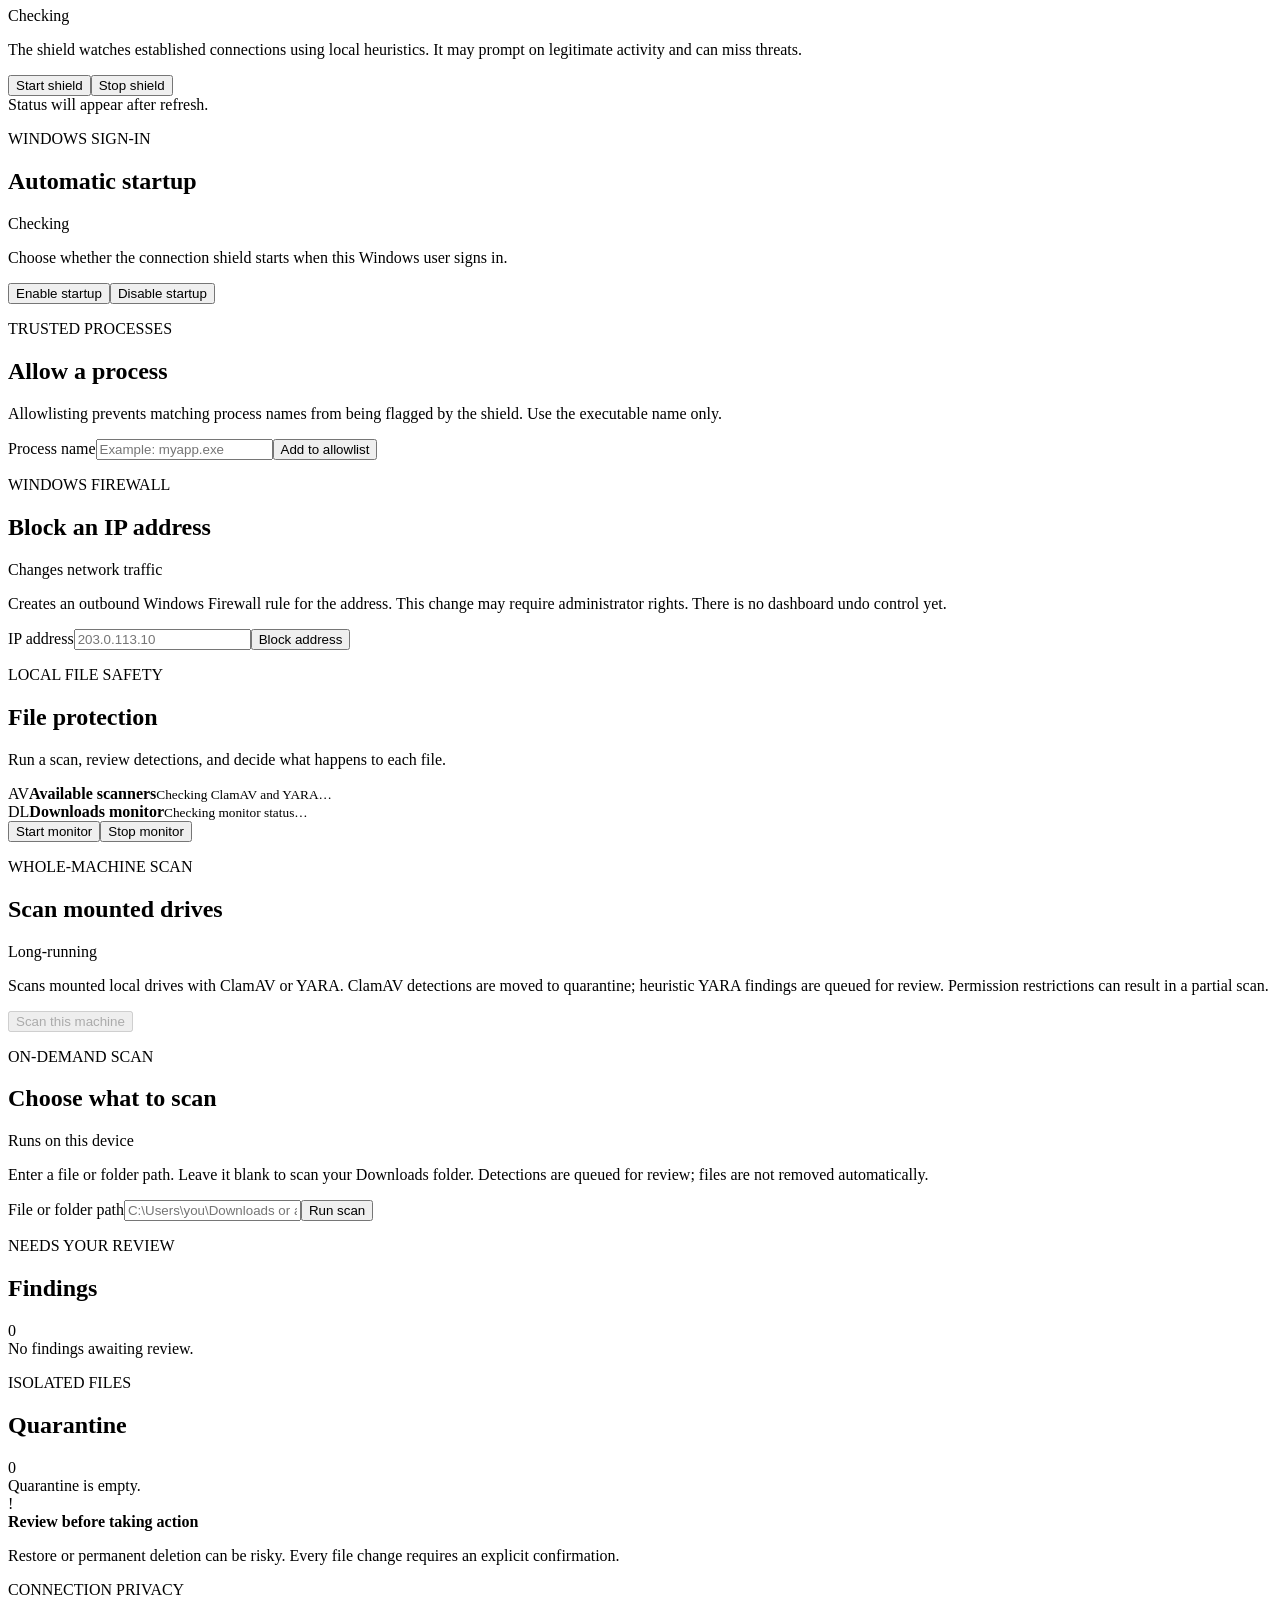
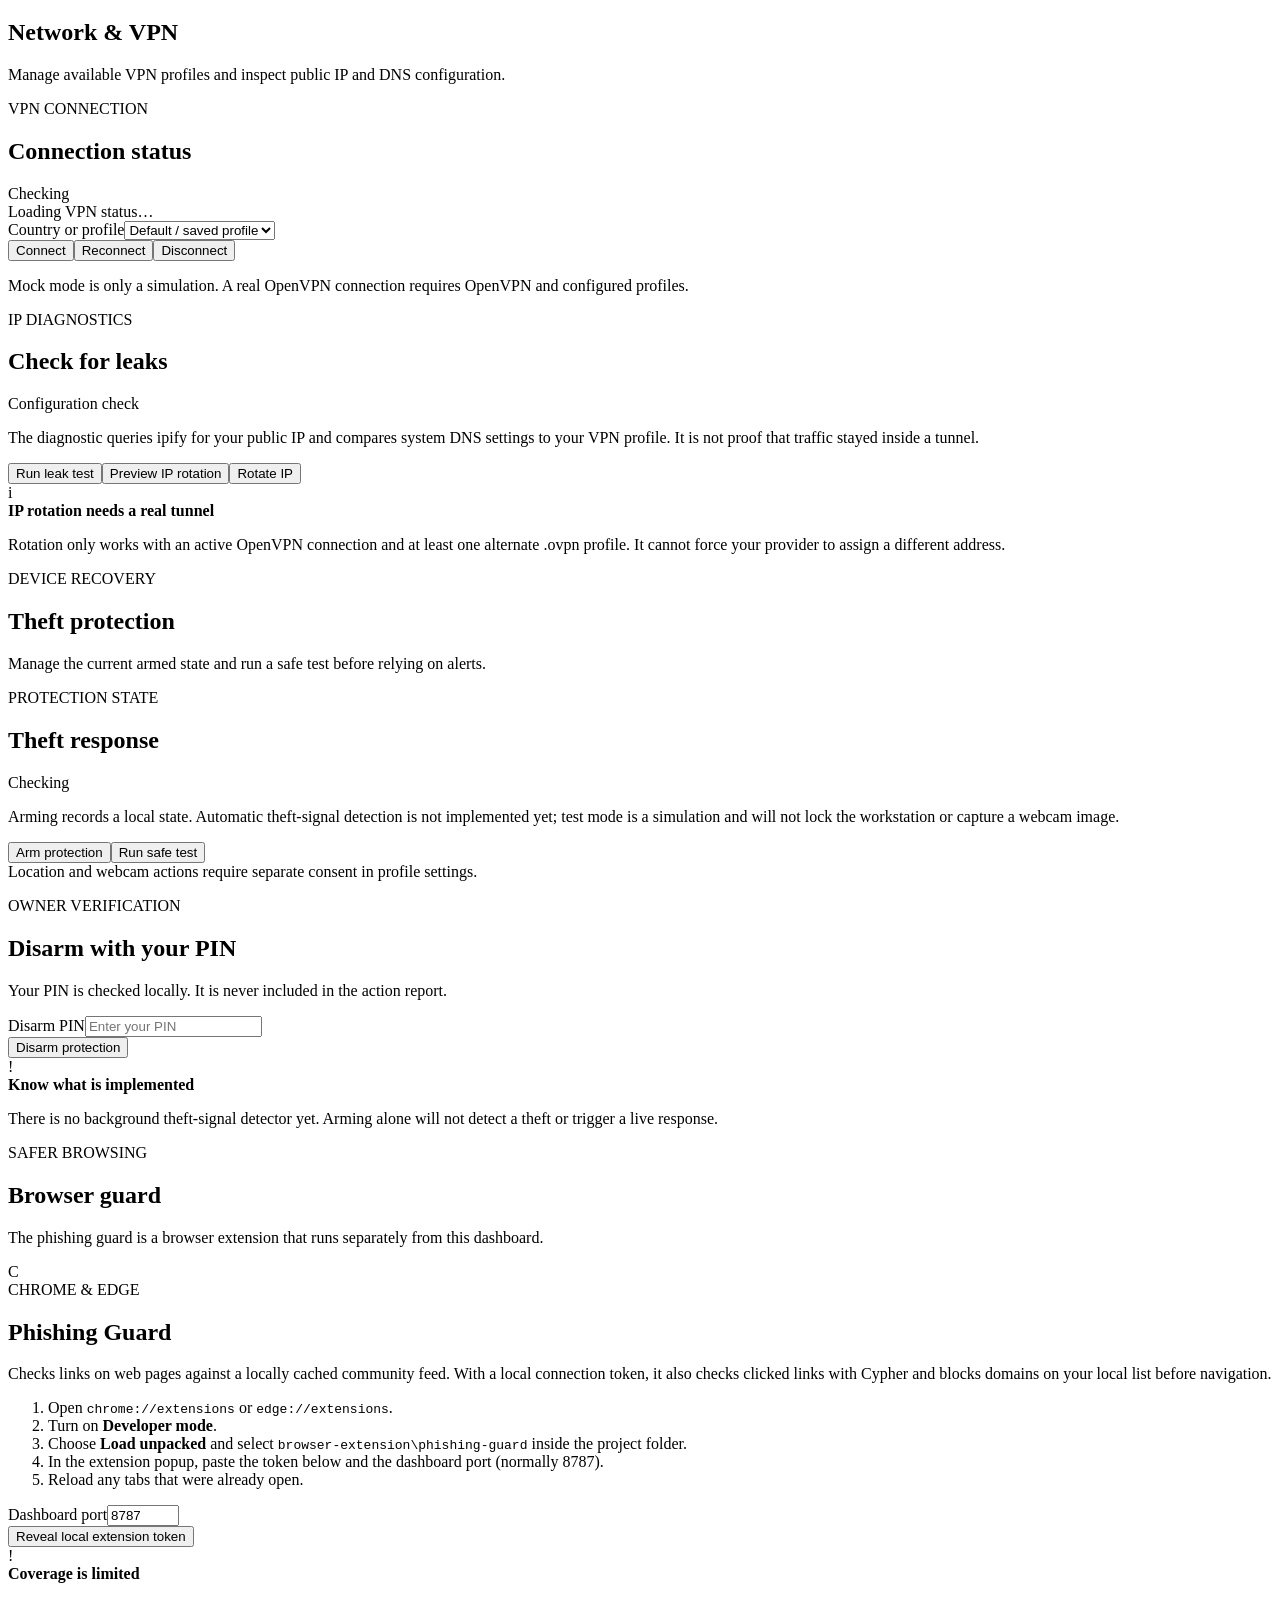
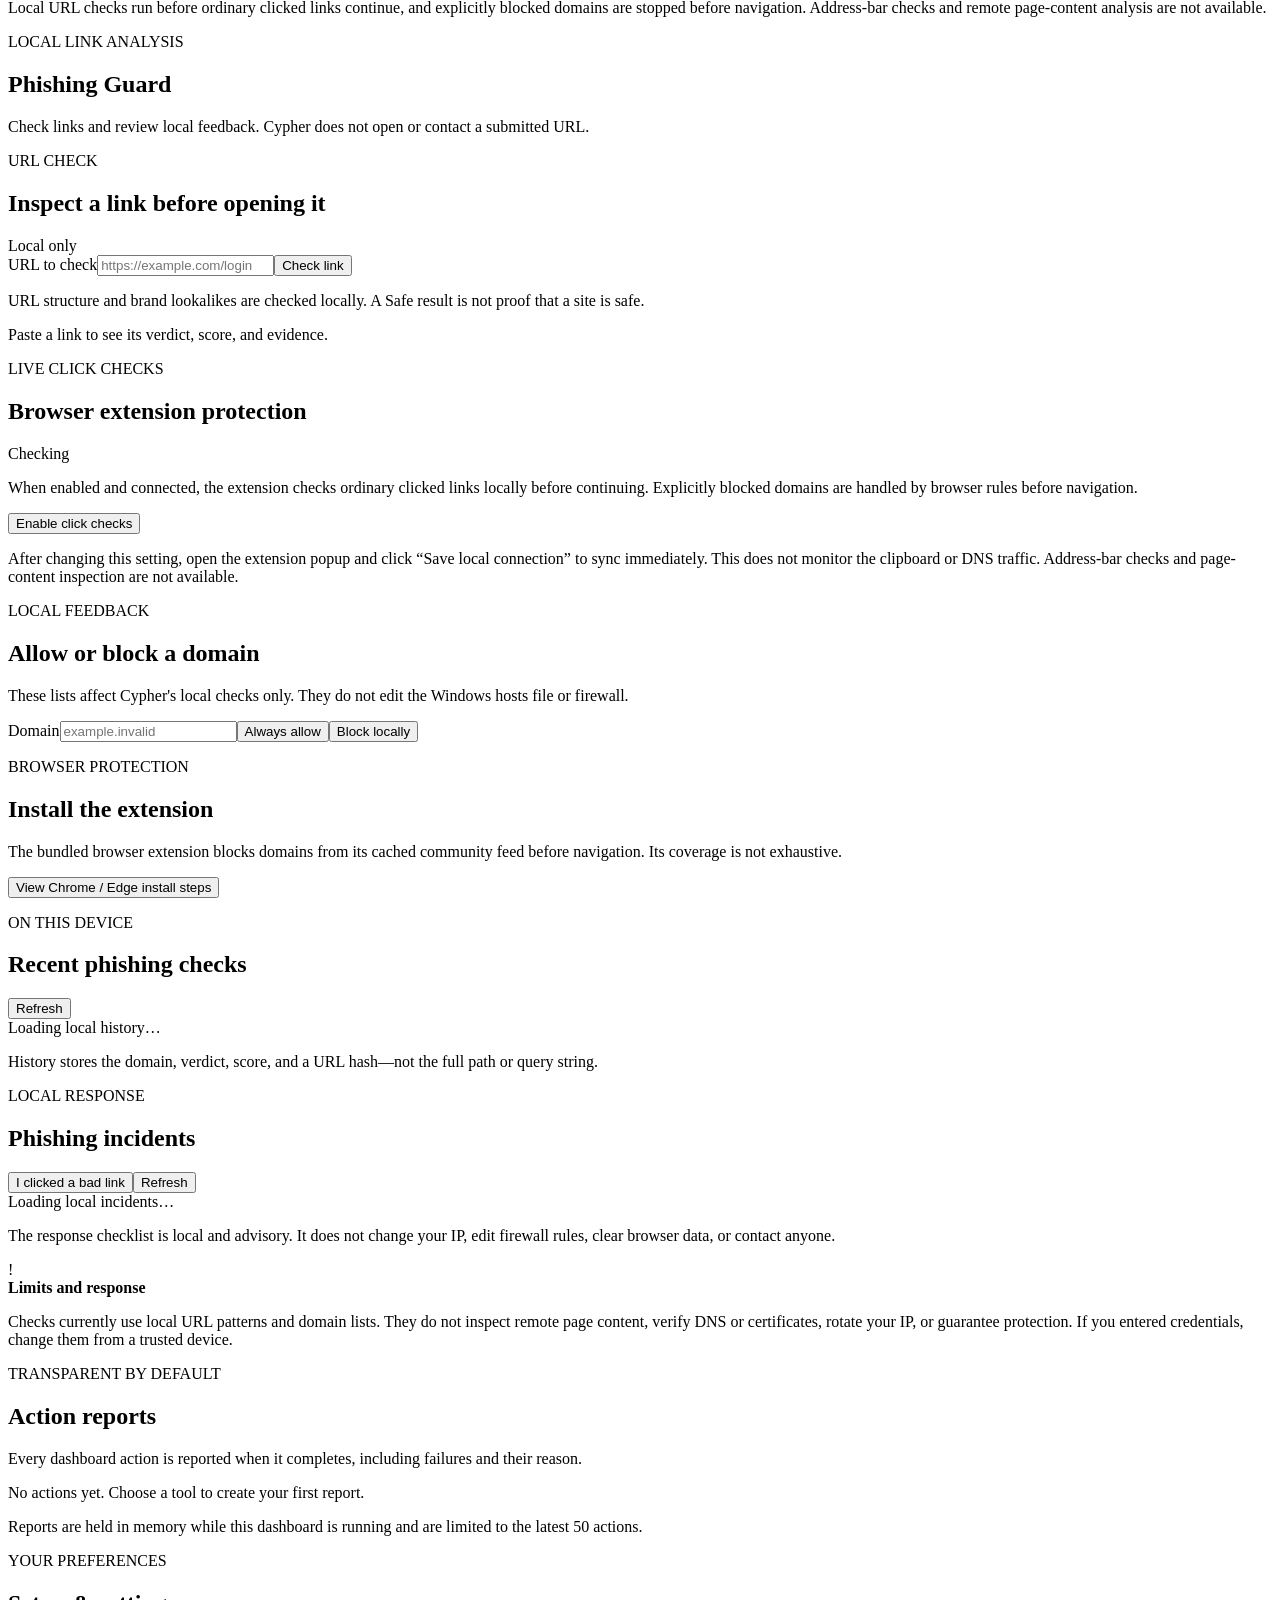
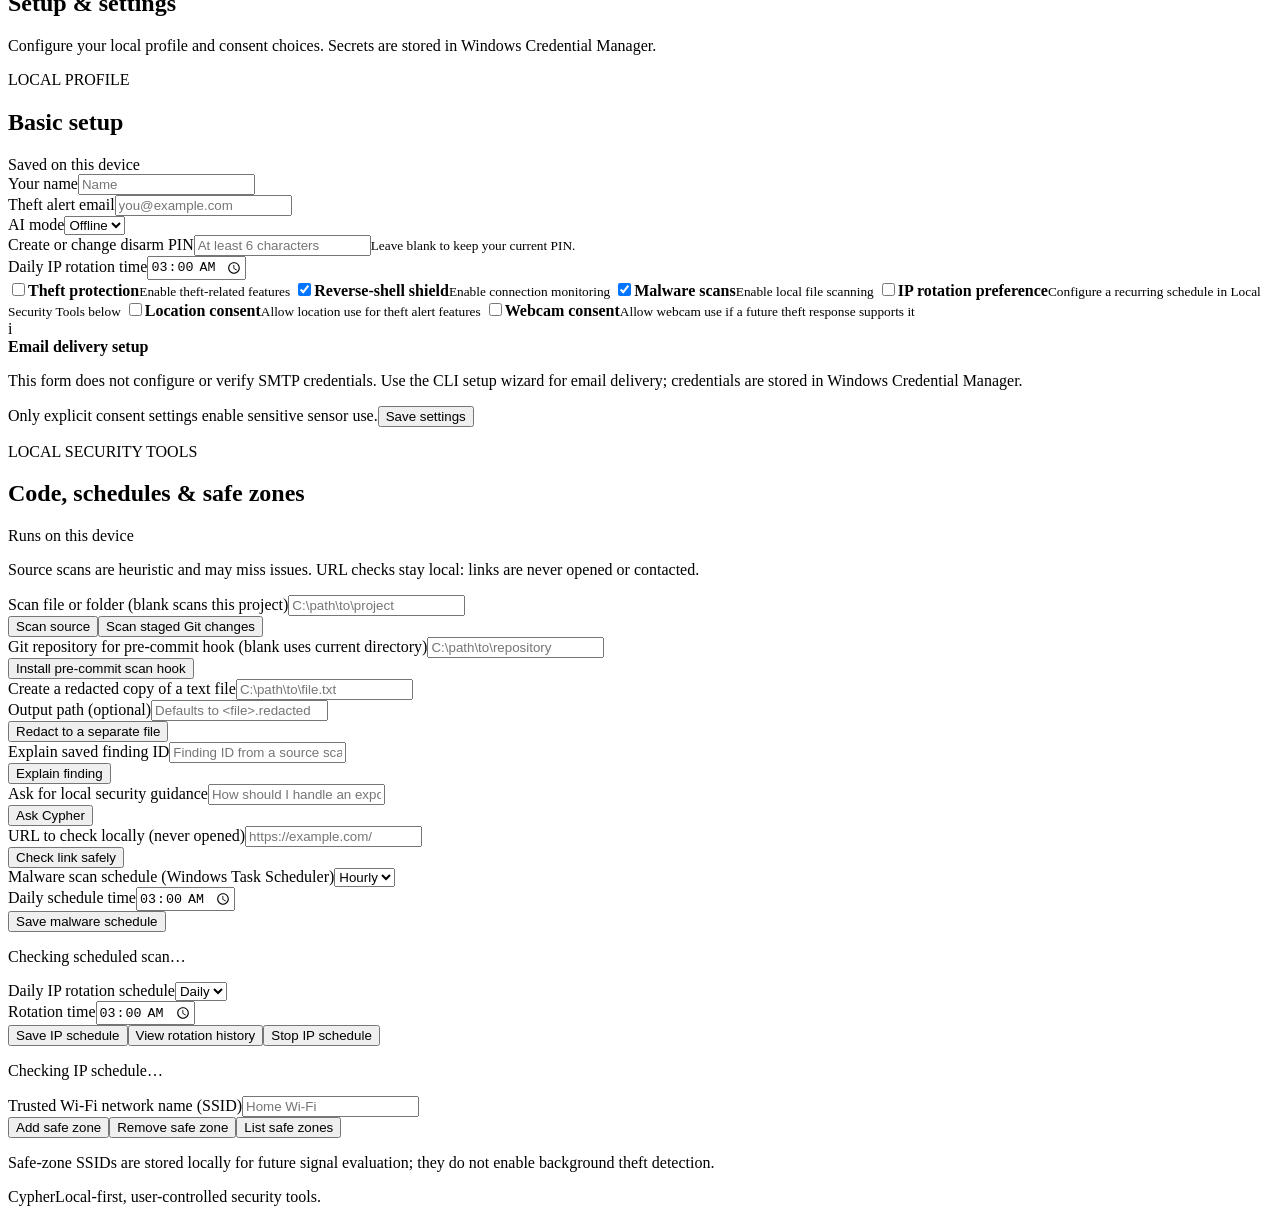
==== commit 445a20d6: "Add local-first phishing protection Add deterministic URL analysis, local file/email scanning, token" ====
--- a/cypher/web/templates/index.html
+++ b/cypher/web/templates/index.html
@@ -23,8 +23,9 @@
         <button class="nav-link" data-view="network"><span class="nav-icon">04</span>Network &amp; VPN</button>
         <button class="nav-link" data-view="theft"><span class="nav-icon">05</span>Theft protection</button>
         <button class="nav-link" data-view="browser"><span class="nav-icon">06</span>Browser guard</button>
-        <button class="nav-link" data-view="reports"><span class="nav-icon">07</span>Action reports</button>
-        <button class="nav-link" data-view="settings"><span class="nav-icon">08</span>Setup &amp; settings</button>
+        <button class="nav-link" data-view="phish"><span class="nav-icon">07</span>Phishing Guard</button>
+        <button class="nav-link" data-view="reports"><span class="nav-icon">08</span>Action reports</button>
+        <button class="nav-link" data-view="settings"><span class="nav-icon">09</span>Setup &amp; settings</button>
       </nav>
       <div class="sidebar-bottom">
         <div class="local-card"><span class="pulse"></span><span><strong>Private by design</strong><small>This dashboard stays on this device.</small></span></div>
@@ -130,7 +131,27 @@
 
         <section class="view" id="view-browser">
           <div class="page-intro"><p class="eyebrow">SAFER BROWSING</p><h1>Browser guard</h1><p class="lede">The phishing guard is a browser extension that runs separately from this dashboard.</p></div>
-          <article class="panel extension-card"><div class="extension-art"><div class="extension-shape">PG</div><span class="extension-spark spark-a"></span><span class="extension-spark spark-b"></span><span class="extension-spark spark-c"></span></div><div class="extension-copy"><span class="tag tag-cyan">CHROME &amp; EDGE</span><h2>Phishing Guard</h2><p>Checks links on web pages against a locally cached community feed. Visited URLs are checked locally and are not sent to the feed provider.</p><ol class="steps"><li>Open <code>chrome://extensions</code> or <code>edge://extensions</code>.</li><li>Turn on <strong>Developer mode</strong>.</li><li>Choose <strong>Load unpacked</strong> and select <code>browser-extension\phishing-guard</code> inside the project folder.</li><li>Reload any tabs that were already open.</li></ol><div class="notice notice-caution"><span class="notice-mark">!</span><div><strong>Coverage is limited</strong><p>The extension checks page links, not every typed URL, external-app link, or redirect. It cannot catch every phishing attempt.</p></div></div></div></article>
+          <article class="panel extension-card"><div class="extension-art"><div class="extension-shape">C</div><span class="extension-spark spark-a"></span><span class="extension-spark spark-b"></span><span class="extension-spark spark-c"></span></div><div class="extension-copy"><span class="tag tag-cyan">CHROME &amp; EDGE</span><h2>Phishing Guard</h2><p>Checks links on web pages against a locally cached community feed. With a local connection token, it also checks clicked links with Cypher and blocks domains on your local list before navigation.</p><ol class="steps"><li>Open <code>chrome://extensions</code> or <code>edge://extensions</code>.</li><li>Turn on <strong>Developer mode</strong>.</li><li>Choose <strong>Load unpacked</strong> and select <code>browser-extension\phishing-guard</code> inside the project folder.</li><li>In the extension popup, paste the token below and the dashboard port (normally 8787).</li><li>Reload any tabs that were already open.</li></ol><div class="field-row"><label for="phish-extension-port">Dashboard port</label><input id="phish-extension-port" type="number" min="1" max="65535" value="8787"></div><button class="button button-secondary" id="phish-token-show" type="button">Reveal local extension token</button><code class="extension-token" id="phish-extension-token" hidden></code><div class="notice notice-caution"><span class="notice-mark">!</span><div><strong>Coverage is limited</strong><p>Local URL checks run before ordinary clicked links continue, and explicitly blocked domains are stopped before navigation. Address-bar checks and remote page-content analysis are not available.</p></div></div></div></article>
+        </section>
+
+        <section class="view" id="view-phish">
+          <div class="page-intro"><p class="eyebrow">LOCAL LINK ANALYSIS</p><h1>Phishing Guard</h1><p class="lede">Check links and review local feedback. Cypher does not open or contact a submitted URL.</p></div>
+          <article class="panel">
+            <div class="panel-heading"><div><p class="eyebrow">URL CHECK</p><h2>Inspect a link before opening it</h2></div><span class="tag tag-cyan">Local only</span></div>
+            <form id="phish-check-form">
+              <div class="inline-form"><label class="sr-only" for="phish-url">URL to check</label><input id="phish-url" type="text" inputmode="url" autocomplete="off" maxlength="8192" placeholder="https://example.com/login" required><button class="button button-primary" type="submit">Check link</button></div>
+            </form>
+            <p class="micro-copy">URL structure and brand lookalikes are checked locally. A Safe result is not proof that a site is safe.</p>
+            <div class="phish-result" id="phish-result" aria-live="polite"><div class="empty-state">Paste a link to see its verdict, score, and evidence.</div></div>
+          </article>
+          <article class="panel panel-spaced"><div class="panel-heading"><div><p class="eyebrow">LIVE CLICK CHECKS</p><h2>Browser extension protection</h2></div><span class="status-pill" id="phish-watch-state">Checking</span></div><p class="panel-copy">When enabled and connected, the extension checks ordinary clicked links locally before continuing. Explicitly blocked domains are handled by browser rules before navigation.</p><div class="button-row"><button class="button button-primary" id="phish-watch-toggle" type="button">Enable click checks</button></div><p class="micro-copy">After changing this setting, open the extension popup and click “Save local connection” to sync immediately. This does not monitor the clipboard or DNS traffic. Address-bar checks and page-content inspection are not available.</p></article>
+          <div class="two-column panel-spaced">
+            <article class="panel"><div class="panel-heading"><div><p class="eyebrow">LOCAL FEEDBACK</p><h2>Allow or block a domain</h2></div></div><p class="panel-copy">These lists affect Cypher's local checks only. They do not edit the Windows hosts file or firewall.</p><div class="inline-form"><label class="sr-only" for="phish-domain">Domain</label><input id="phish-domain" placeholder="example.invalid" autocomplete="off"><button class="button button-secondary" id="phish-allow" type="button">Always allow</button><button class="button button-danger" id="phish-block" type="button">Block locally</button></div></article>
+            <article class="panel"><div class="panel-heading"><div><p class="eyebrow">BROWSER PROTECTION</p><h2>Install the extension</h2></div></div><p class="panel-copy">The bundled browser extension blocks domains from its cached community feed before navigation. Its coverage is not exhaustive.</p><button class="button button-secondary" data-view="browser">View Chrome / Edge install steps</button></article>
+          </div>
+          <article class="panel panel-spaced"><div class="panel-heading"><div><p class="eyebrow">ON THIS DEVICE</p><h2>Recent phishing checks</h2></div><button class="button button-quiet" id="phish-history-refresh" type="button">Refresh</button></div><div class="data-list" id="phish-history"><div class="empty-state">Loading local history…</div></div><p class="micro-copy">History stores the domain, verdict, score, and a URL hash—not the full path or query string.</p></article>
+          <article class="panel panel-spaced"><div class="panel-heading"><div><p class="eyebrow">LOCAL RESPONSE</p><h2>Phishing incidents</h2></div><div class="button-row"><button class="button button-secondary" id="phish-panic-button" type="button">I clicked a bad link</button><button class="button button-quiet" id="phish-incidents-refresh" type="button">Refresh</button></div></div><div class="data-list" id="phish-incidents"><div class="empty-state">Loading local incidents…</div></div><div class="incident-checklist" id="phish-incident-checklist" hidden></div><p class="micro-copy">The response checklist is local and advisory. It does not change your IP, edit firewall rules, clear browser data, or contact anyone.</p></article>
+          <div class="notice notice-caution"><span class="notice-mark">!</span><div><strong>Limits and response</strong><p>Checks currently use local URL patterns and domain lists. They do not inspect remote page content, verify DNS or certificates, rotate your IP, or guarantee protection. If you entered credentials, change them from a trusted device.</p></div></div>
         </section>
 
         <section class="view" id="view-reports">
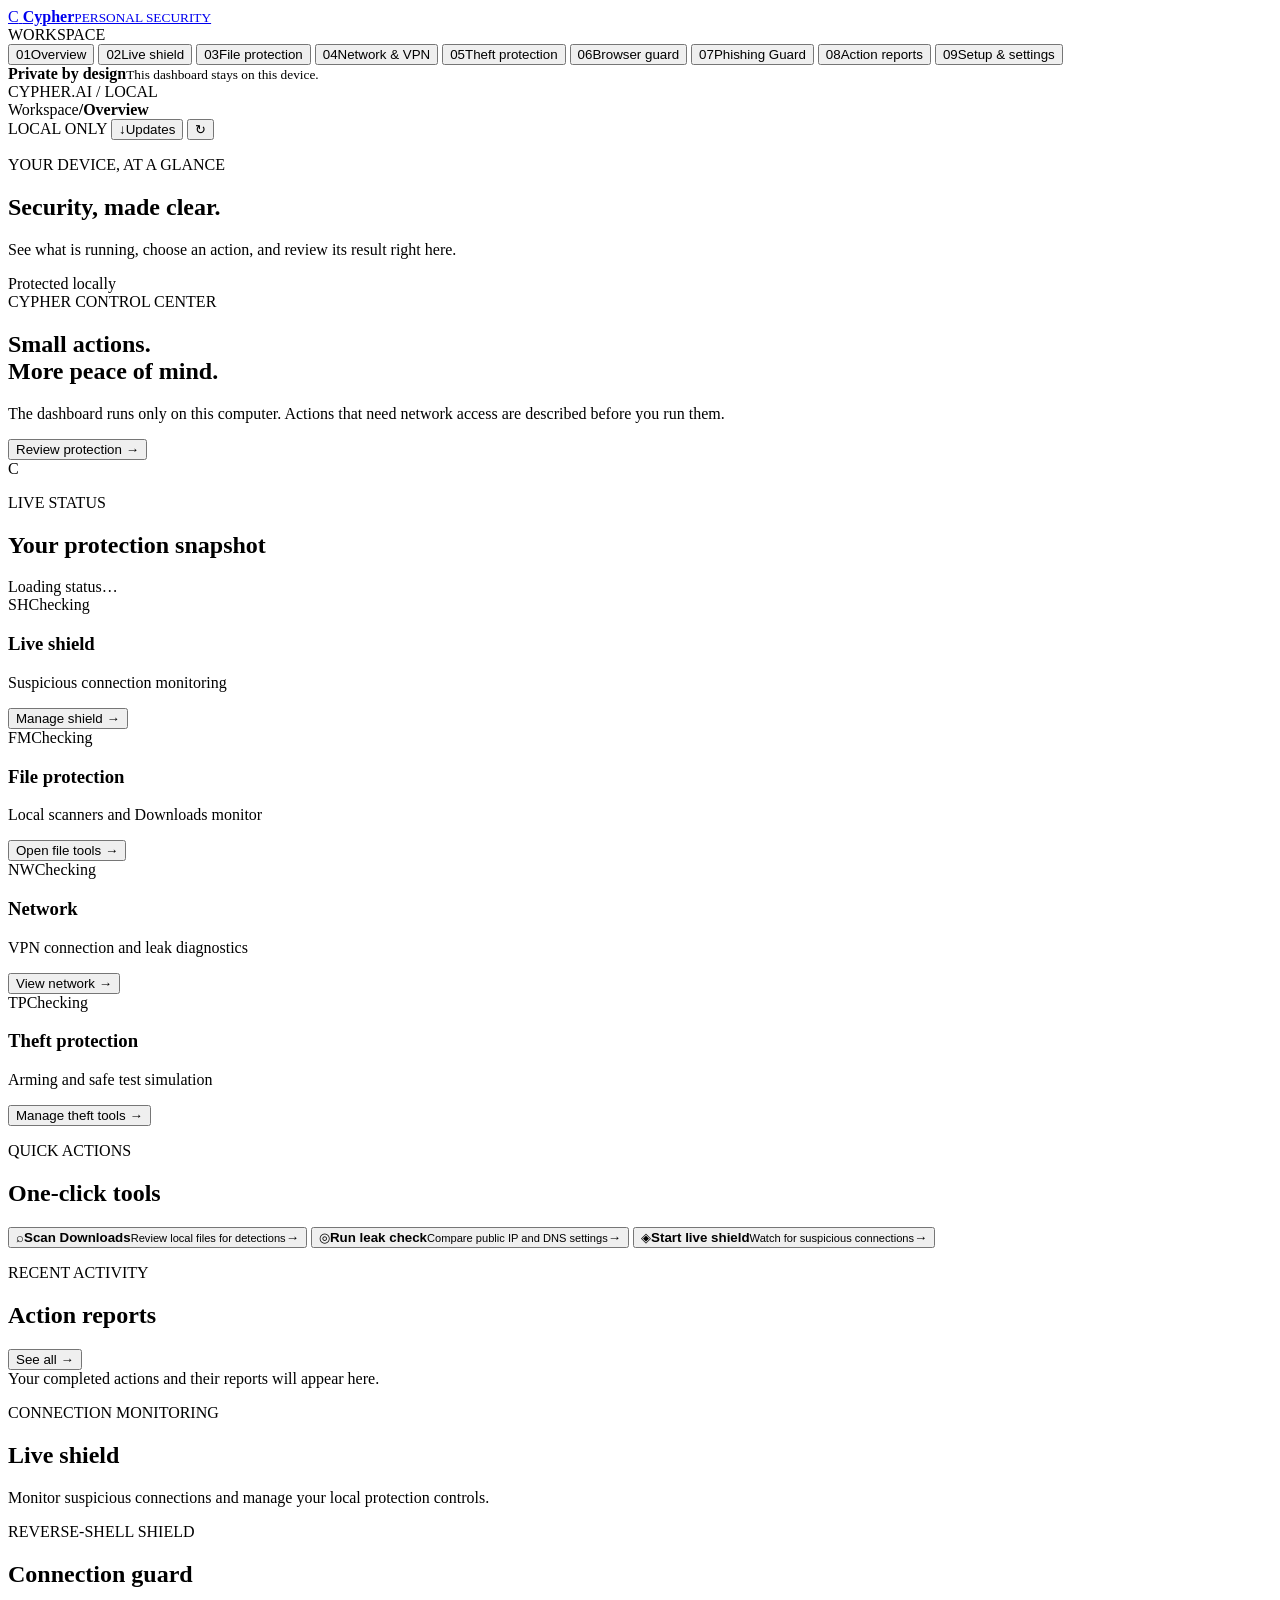
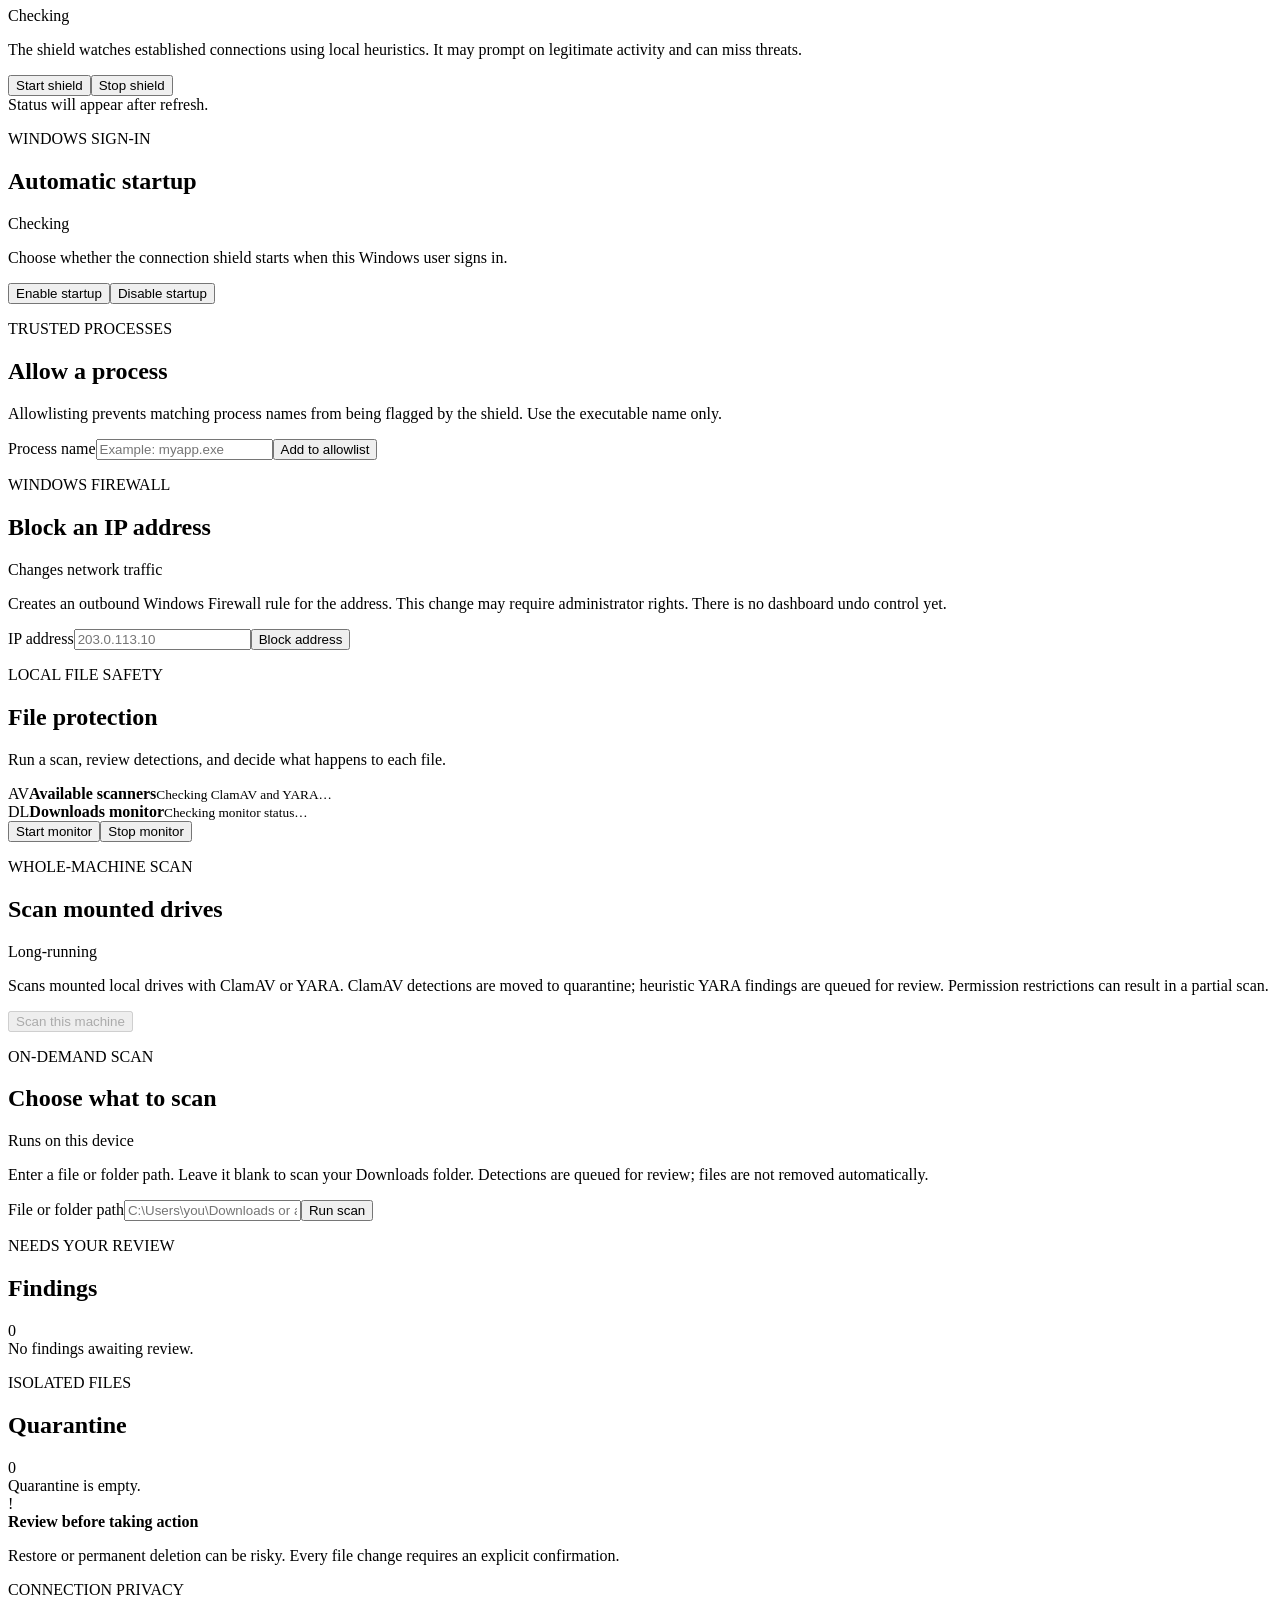
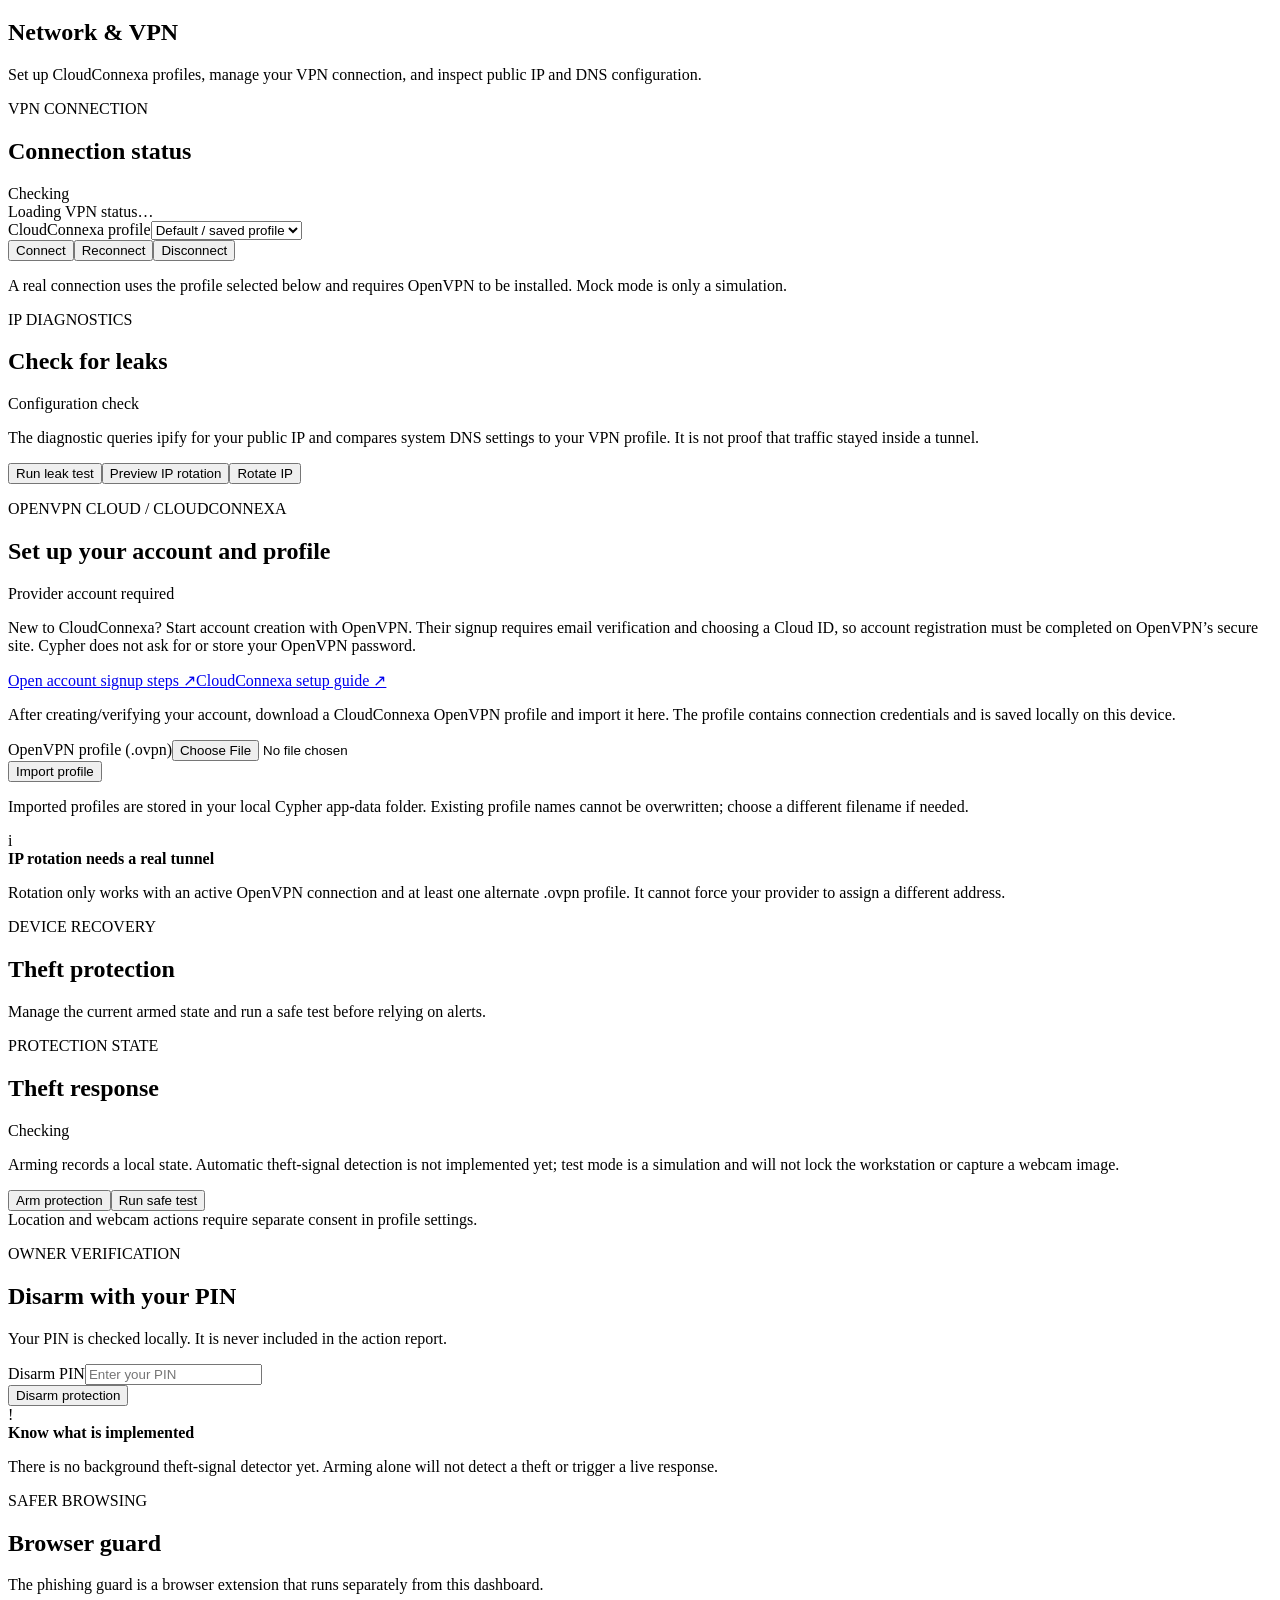
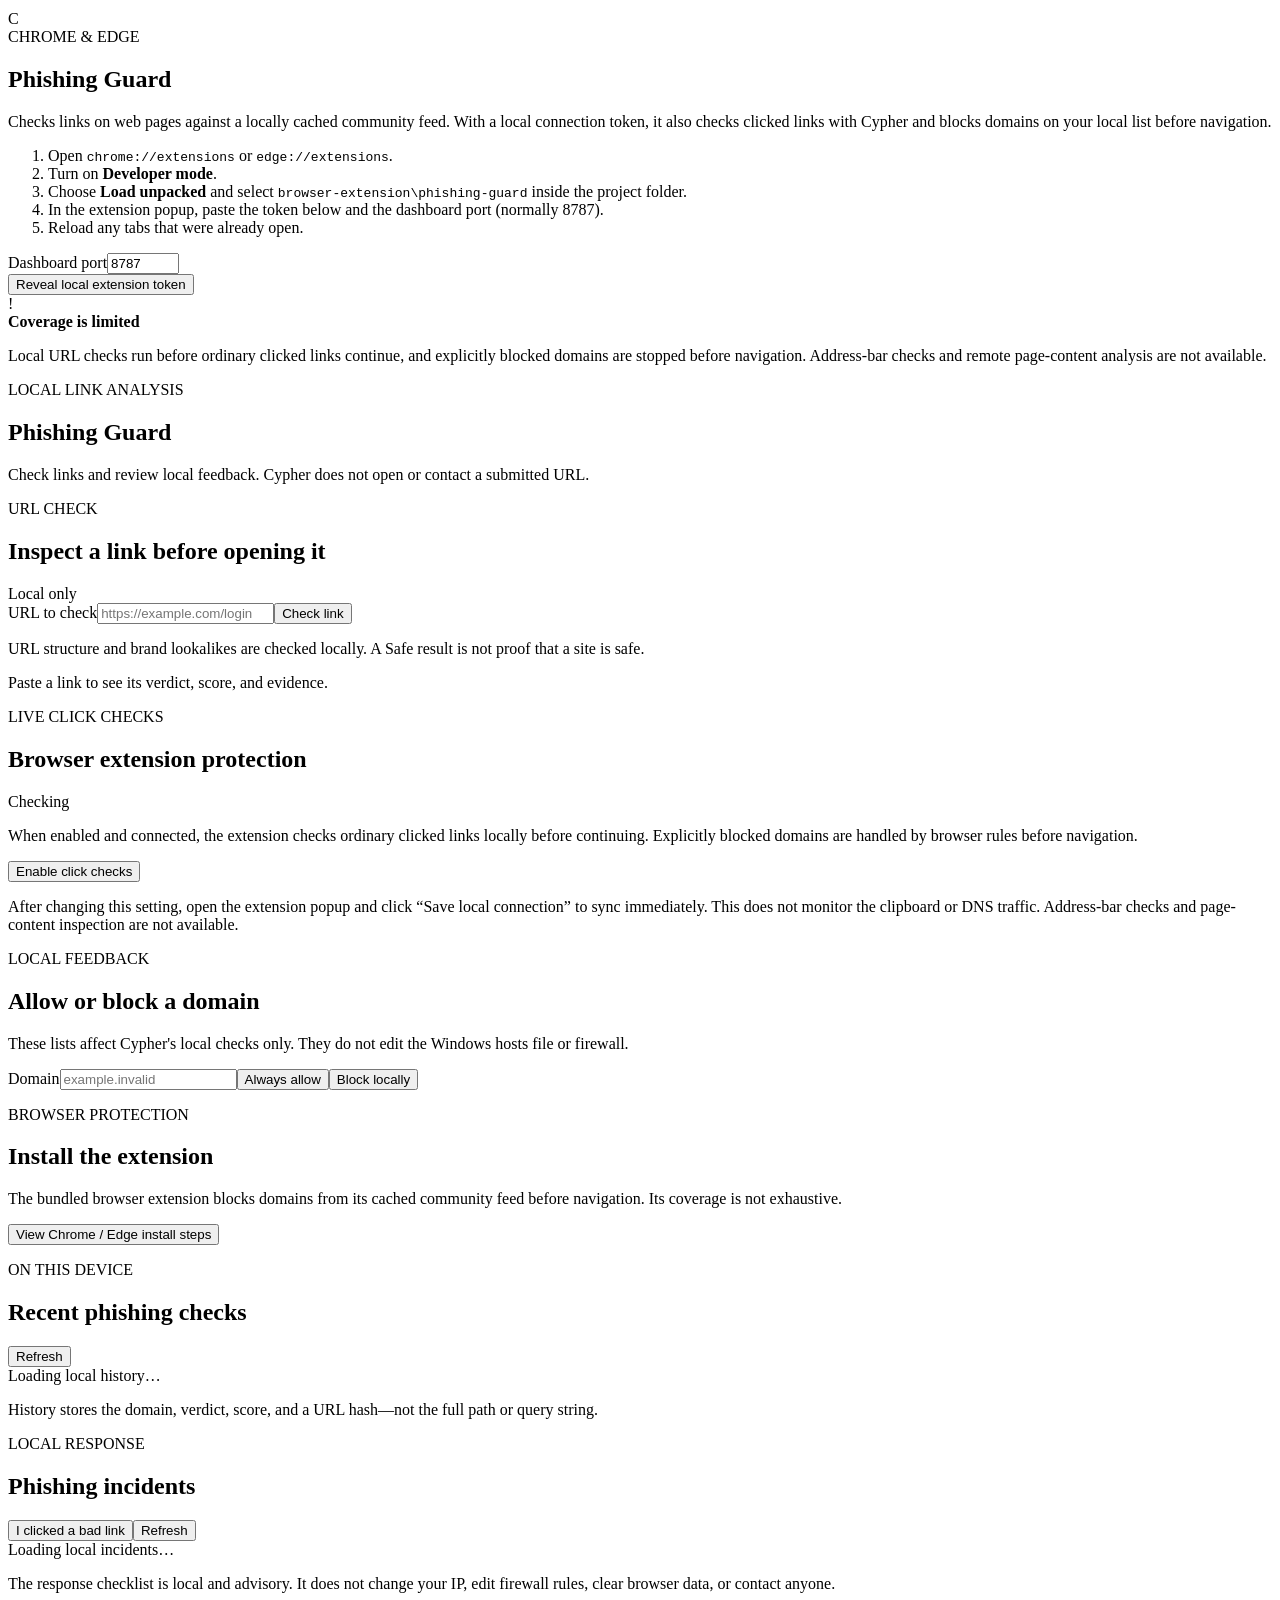
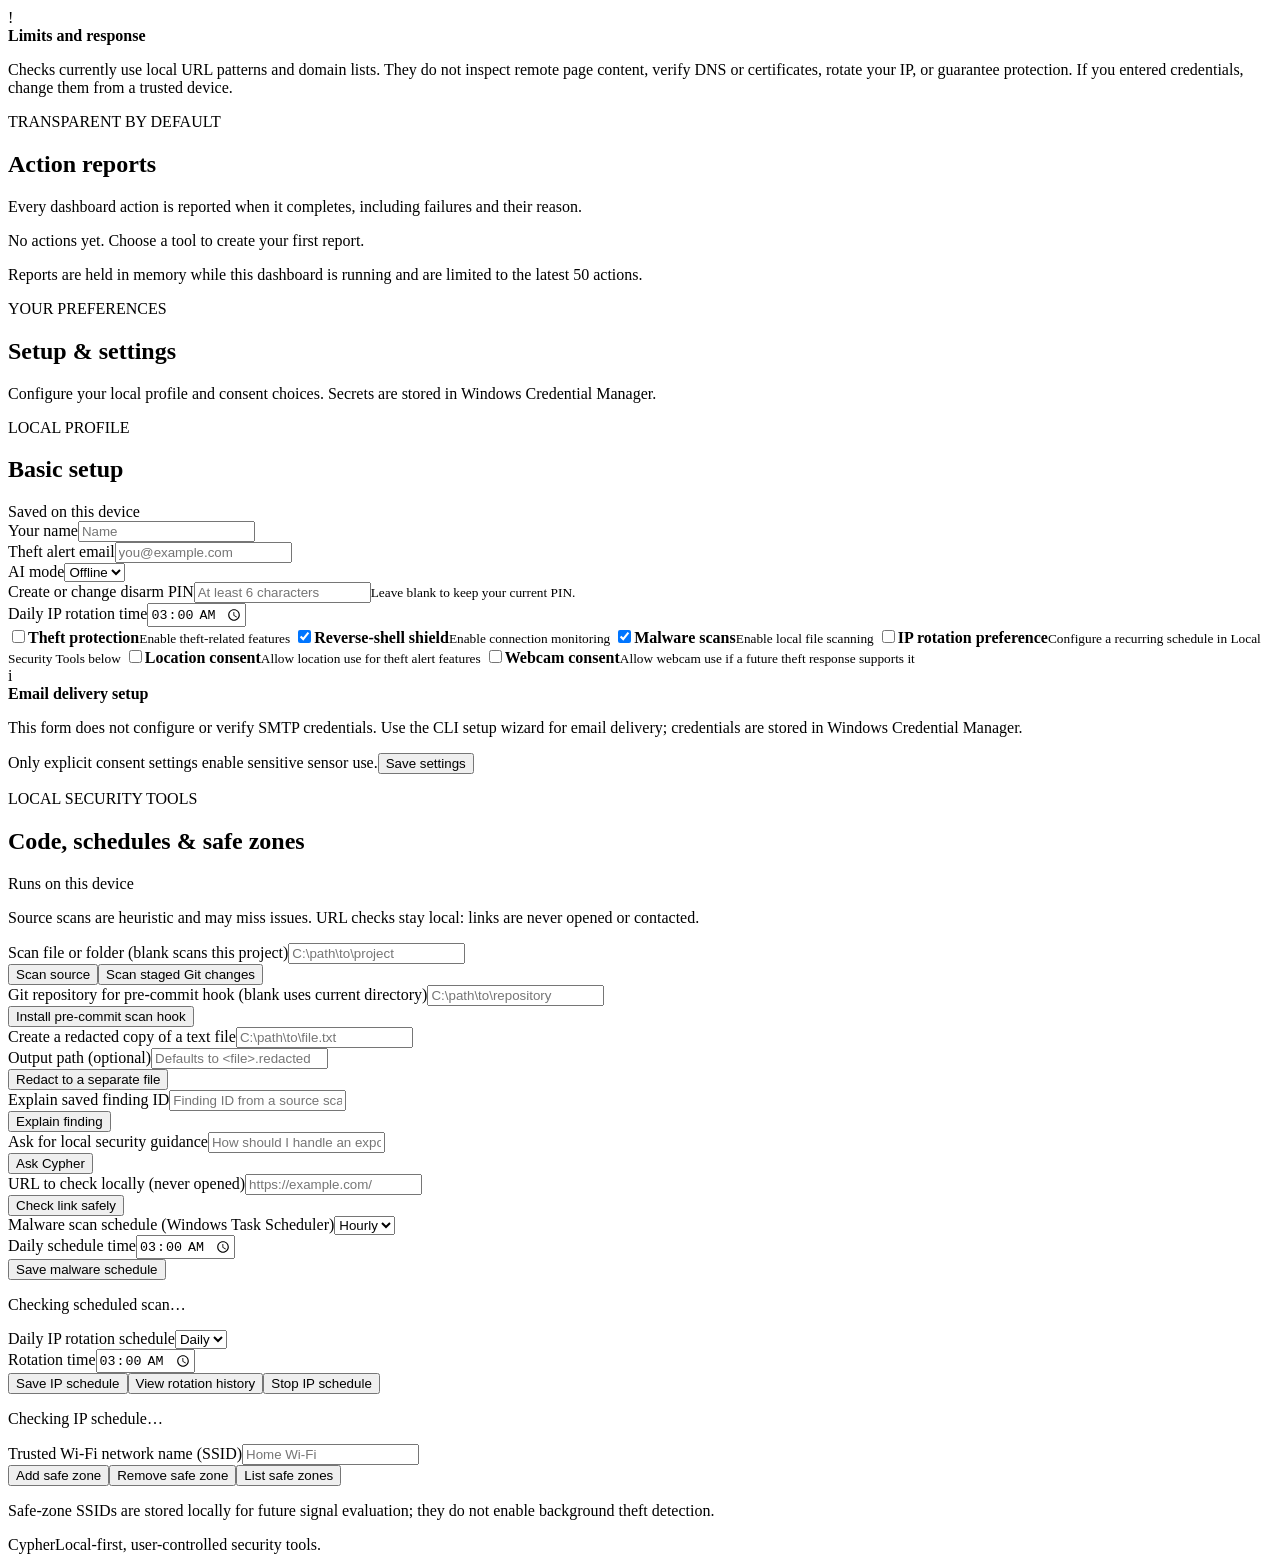
==== commit dd44e393: "Add CloudConnexa VPN setup to dashboard Add local profile import and connection management for Cloud" ====
--- a/cypher/web/templates/index.html
+++ b/cypher/web/templates/index.html
@@ -112,11 +112,19 @@
         </section>
 
         <section class="view" id="view-network">
-          <div class="page-intro"><p class="eyebrow">CONNECTION PRIVACY</p><h1>Network &amp; VPN</h1><p class="lede">Manage available VPN profiles and inspect public IP and DNS configuration.</p></div>
+          <div class="page-intro"><p class="eyebrow">CONNECTION PRIVACY</p><h1>Network &amp; VPN</h1><p class="lede">Set up CloudConnexa profiles, manage your VPN connection, and inspect public IP and DNS configuration.</p></div>
           <div class="two-column">
-            <article class="panel"><div class="panel-heading"><div><p class="eyebrow">VPN CONNECTION</p><h2>Connection status</h2></div><span class="status-pill" id="vpn-panel-state">Checking</span></div><div class="vpn-summary" id="vpn-details">Loading VPN status…</div><div class="field-row"><label for="vpn-country">Country or profile</label><select id="vpn-country"><option value="">Default / saved profile</option></select></div><div class="button-row"><button class="button button-primary" data-action="vpn.connect">Connect</button><button class="button button-secondary" data-action="vpn.reconnect" data-confirm="Reconnect using the last saved VPN profile?">Reconnect</button><button class="button button-quiet" data-action="vpn.disconnect" data-confirm="Disconnect the current VPN connection?">Disconnect</button></div><p class="micro-copy">Mock mode is only a simulation. A real OpenVPN connection requires OpenVPN and configured profiles.</p></article>
+            <article class="panel"><div class="panel-heading"><div><p class="eyebrow">VPN CONNECTION</p><h2>Connection status</h2></div><span class="status-pill" id="vpn-panel-state">Checking</span></div><div class="vpn-summary" id="vpn-details">Loading VPN status…</div><div class="field-row"><label for="vpn-country">CloudConnexa profile</label><select id="vpn-country"><option value="">Default / saved profile</option></select></div><div class="button-row"><button class="button button-primary" data-action="vpn.connect">Connect</button><button class="button button-secondary" data-action="vpn.reconnect" data-confirm="Reconnect using the last saved VPN profile?">Reconnect</button><button class="button button-quiet" data-action="vpn.disconnect" data-confirm="Disconnect the current VPN connection?">Disconnect</button></div><p class="micro-copy">A real connection uses the profile selected below and requires OpenVPN to be installed. Mock mode is only a simulation.</p></article>
             <article class="panel"><div class="panel-heading"><div><p class="eyebrow">IP DIAGNOSTICS</p><h2>Check for leaks</h2></div><span class="tag">Configuration check</span></div><p class="panel-copy">The diagnostic queries ipify for your public IP and compares system DNS settings to your VPN profile. It is not proof that traffic stayed inside a tunnel.</p><div class="button-row"><button class="button button-primary" data-action="ip.leak-test">Run leak test</button><button class="button button-secondary" data-action="ip.rotate" data-dry-run="true">Preview IP rotation</button><button class="button button-danger" data-action="ip.rotate" data-confirm="Switch to another OpenVPN profile and check whether your public IPv4 changes?">Rotate IP</button></div></article>
           </div>
+          <article class="panel panel-spaced">
+            <div class="panel-heading"><div><p class="eyebrow">OPENVPN CLOUD / CLOUDCONNEXA</p><h2>Set up your account and profile</h2></div><span class="tag">Provider account required</span></div>
+            <p class="panel-copy">New to CloudConnexa? Start account creation with OpenVPN. Their signup requires email verification and choosing a Cloud ID, so account registration must be completed on OpenVPN’s secure site. Cypher does not ask for or store your OpenVPN password.</p>
+            <div class="button-row"><a class="button button-secondary" href="https://openvpn.net/cloud-docs/owner/get-started/create-a-cloudconnexa-account/" target="_blank" rel="noopener noreferrer">Open account signup steps ↗</a><a class="button button-quiet" href="https://openvpn.net/cloud-docs/owner/get-started/connect-to-your-wpc/" target="_blank" rel="noopener noreferrer">CloudConnexa setup guide ↗</a></div>
+            <p class="panel-copy panel-spaced">After creating/verifying your account, download a CloudConnexa OpenVPN profile and import it here. The profile contains connection credentials and is saved locally on this device.</p>
+            <div class="field-row"><label for="vpn-profile-file">OpenVPN profile (.ovpn)</label><input id="vpn-profile-file" type="file" accept=".ovpn,application/x-openvpn-profile"></div><button class="button button-primary" type="button" data-action="vpn.import-profile">Import profile</button>
+            <p class="micro-copy">Imported profiles are stored in your local Cypher app-data folder. Existing profile names cannot be overwritten; choose a different filename if needed.</p>
+          </article>
           <div class="notice"><span class="notice-mark">i</span><div><strong>IP rotation needs a real tunnel</strong><p>Rotation only works with an active OpenVPN connection and at least one alternate .ovpn profile. It cannot force your provider to assign a different address.</p></div></div>
         </section>
 
